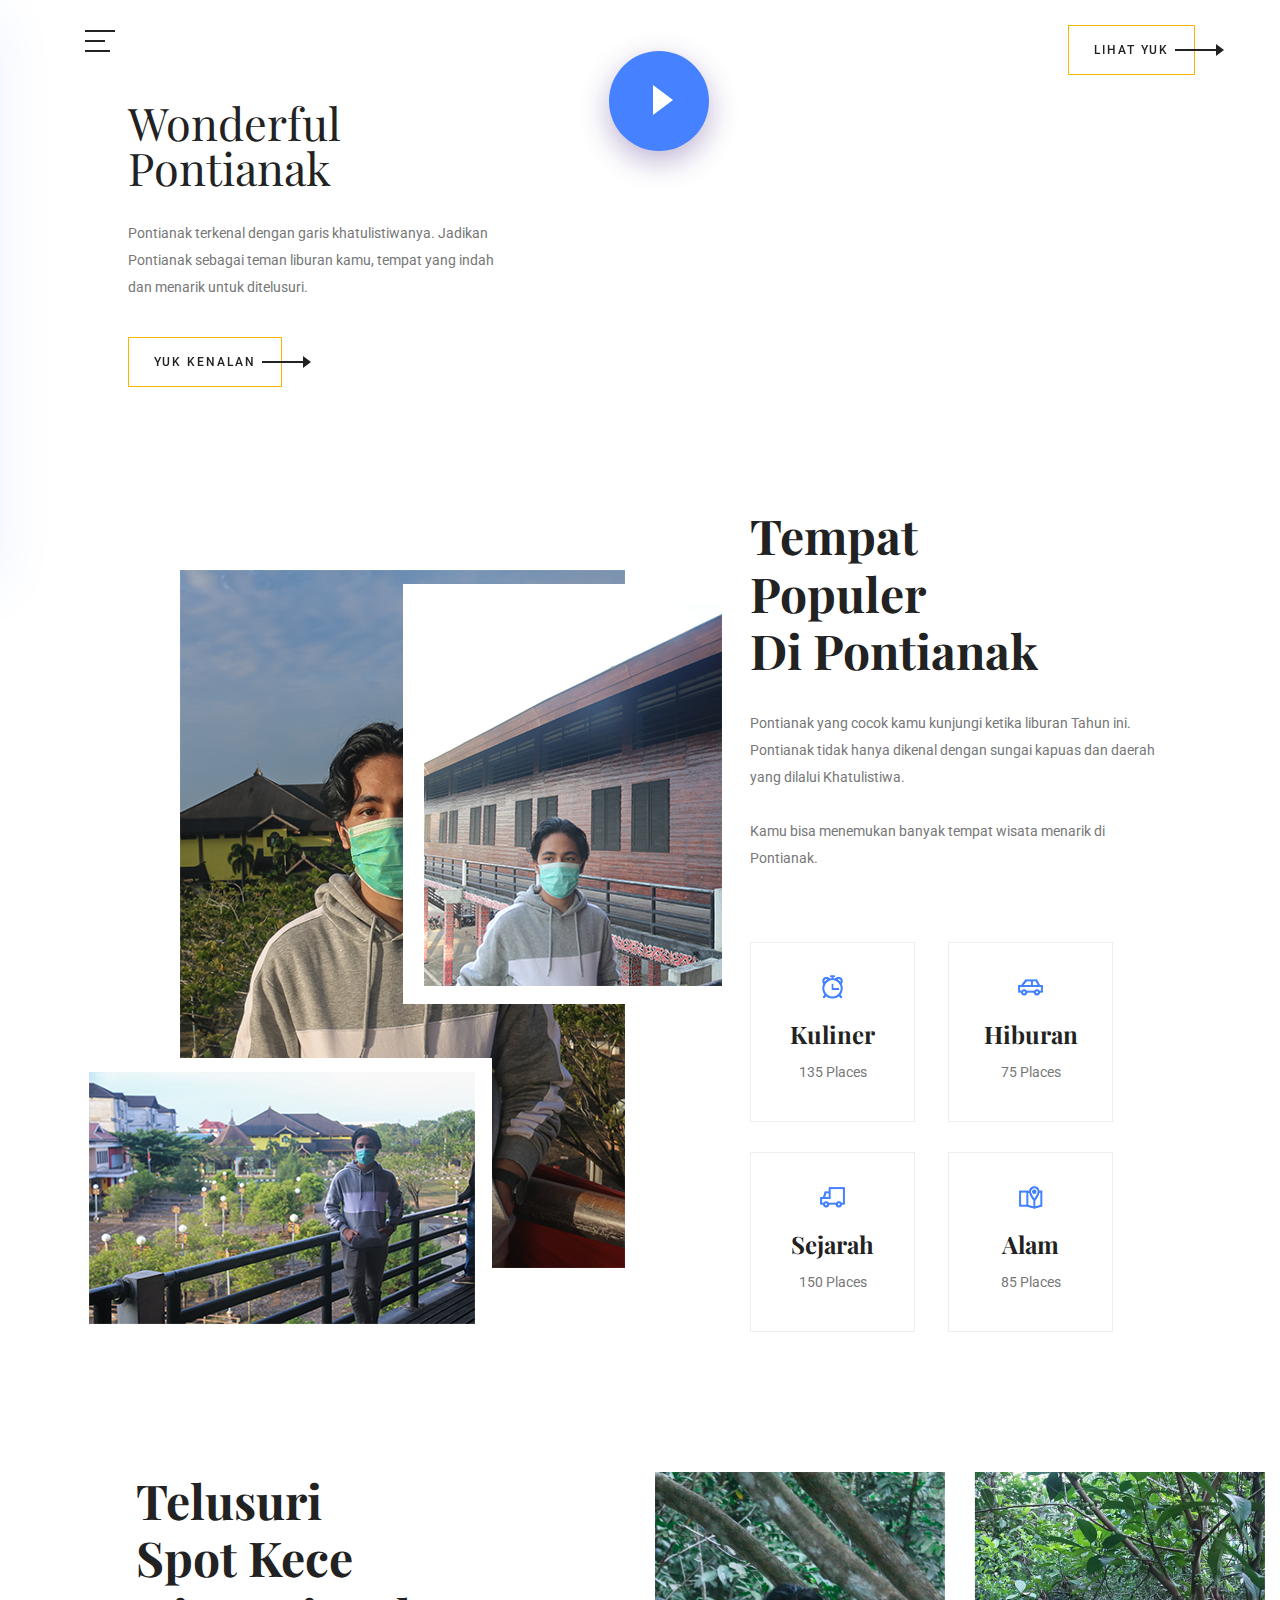
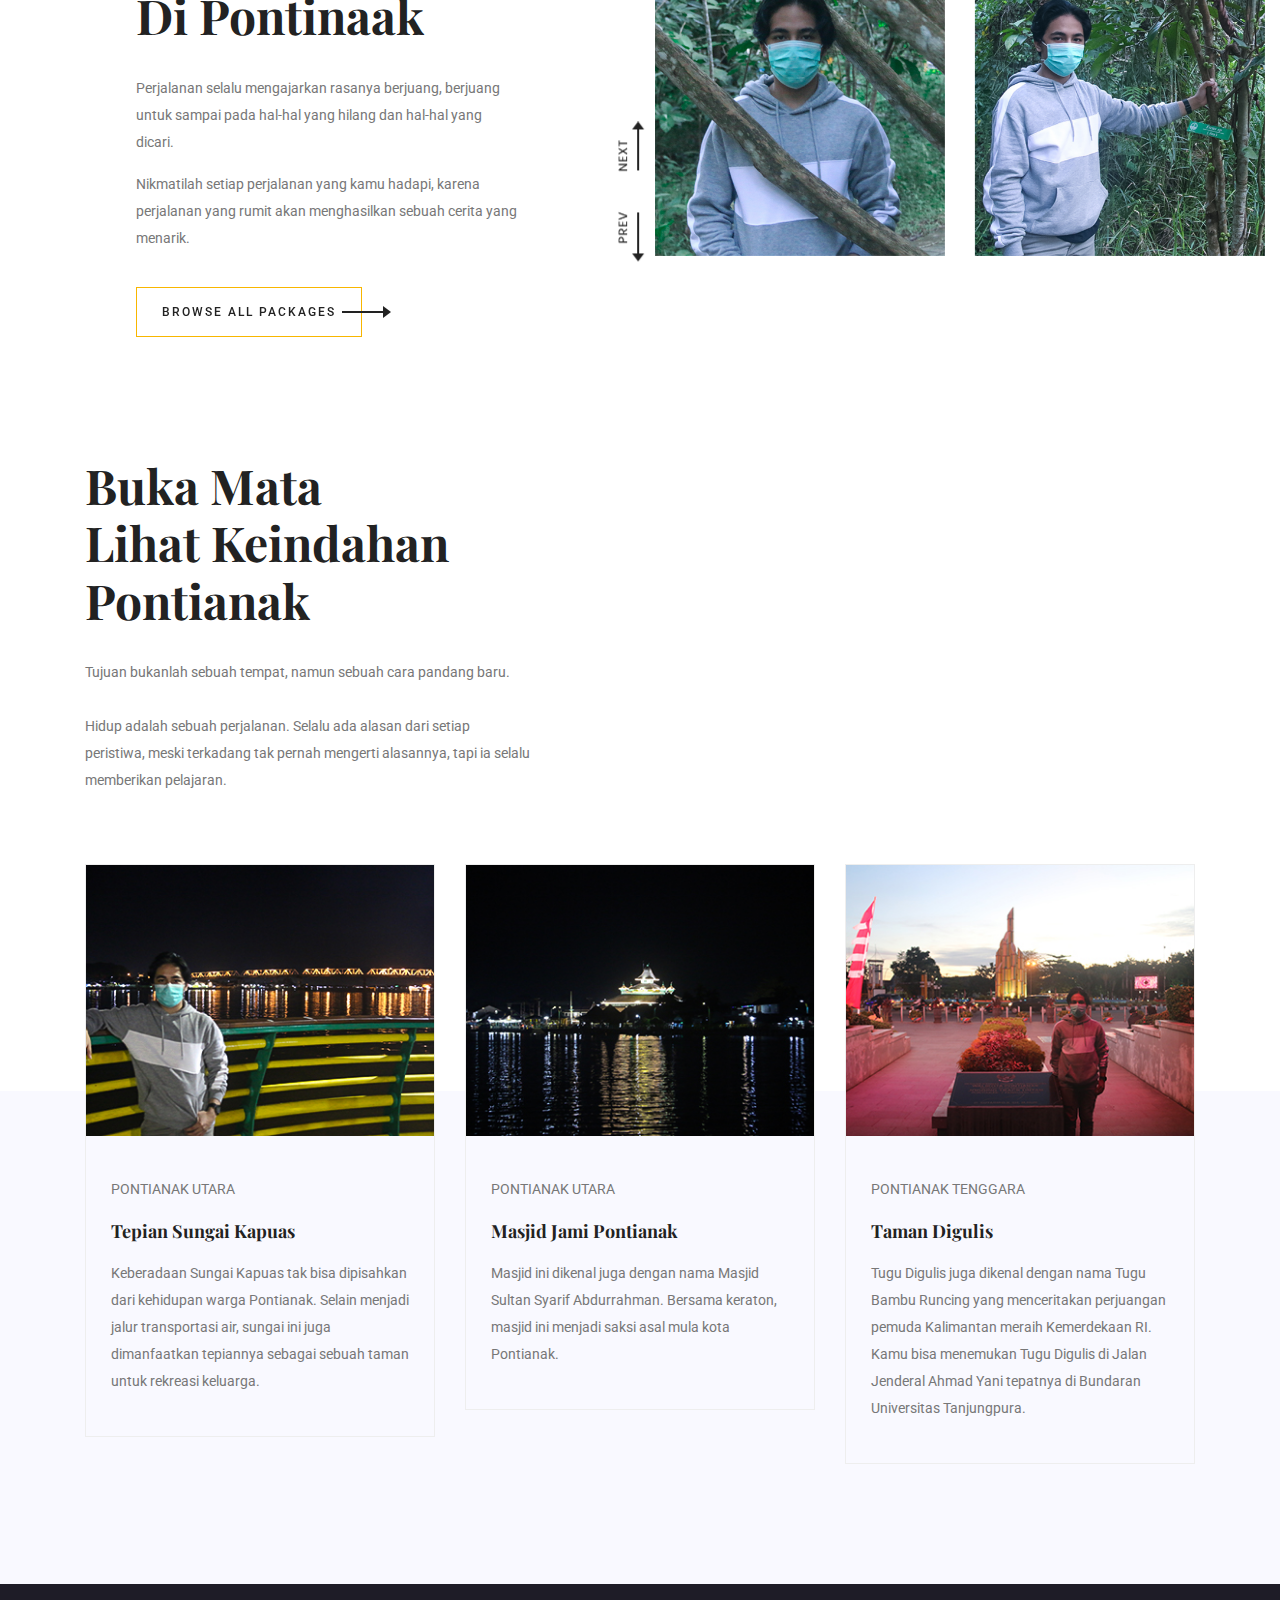
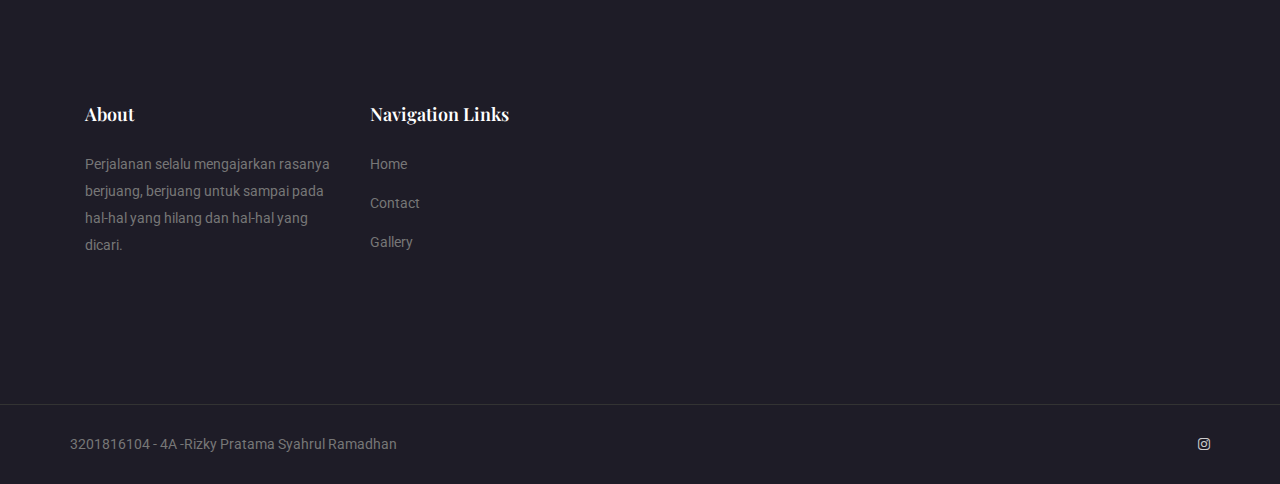
==== index.html @ 636f311f "initial commit" ====
<!doctype html>
<html lang="en">

<head>
	<!-- Required meta tags -->
	<meta charset="utf-8">
	<meta name="viewport" content="width=device-width, initial-scale=1, shrink-to-fit=no">
	<title>Wonderful Pontianak</title>
	<!-- Bootstrap CSS -->
	<link rel="stylesheet" href="css/bootstrap.css">
	<link rel="stylesheet" href="vendors/linericon/style.css">
	<link rel="stylesheet" href="css/font-awesome.min.css">
	<link rel="stylesheet" href="vendors/owl-carousel/owl.carousel.min.css">
	<link rel="stylesheet" href="vendors/nice-select/css/nice-select.css">
	<link rel="stylesheet" href="vendors/animate-css/animate.css">
	<link rel="stylesheet" href="vendors/jquery-ui/jquery-ui.css">
	<link rel="stylesheet" href="vendors/popup/magnific-popup.css">
	<link rel="stylesheet" href="vendors/swiper/css/swiper.min.css">
	<link rel="stylesheet" href="vendors/scroll/jquery.mCustomScrollbar.css">
	<!-- main css -->
	<link rel="stylesheet" href="css/style.css">
</head>

<body>

	<!--================ Offcanvus Menu Area =================-->
	<div class="side_menu">
		<div class="logo">
			<a href="index.html">
				<h1>Wonderful Pontinak</h1>
			</a>
		</div>
		<ul class="list menu-left">
			<li>
				<a href="index.html">Home</a>
			</li>
			<li>
				<a href="amenities.html">Gallery</a>
			</li>
			<li>
				<a href="contact.html">Contact</a>
			</li>
		</ul>
	</div>
	<!--================ End Offcanvus Menu Area =================-->

	<!--================ Canvus Menu Area =================-->
	<div class="canvus_menu">
		<div class="container">
			<div class="toggle_icon" title="Menu Bar">
				<span></span>
			</div>
		</div>
	</div>
	<!--================ End Canvus Menu Area =================-->

	<section class="top-btn-area">
		<div class="container">
			<div class="row">
				<div class="col-lg-12">
					<a href="amenities.html" class="main_btn">
						Lihat Yuk
						<img src="img/next.png" alt="">
					</a>
				</div>
			</div>
		</div>
	</section>

	<!--================ Start banner section =================-->
	<section class="home-banner-area relative">
		<div class="container-fluid">
			<div class="row d-flex align-items-center justify-content-center">
				<div class="header-right col-lg-6 col-md-6">
					<h1>
						Wonderful <br>
						Pontianak
					</h1>
					<p class="pt-20">
						Pontianak terkenal dengan garis khatulistiwanya. Jadikan Pontianak sebagai teman
						liburan kamu, tempat yang indah dan menarik untuk ditelusuri.
					</p>
					<a href="contact.html" class="main_btn">
						Yuk Kenalan
						<img src="img/next.png" alt="">
					</a>
				</div>

				<div class="col-lg-6 col-md-6 header-left">
					<div class="">
						<img class="img-fluid w-100" src="img/banner/digulis_1.jpg" alt="">
					</div>
					<div class="video-popup d-flex align-items-center">
						<a class="play-video video-play-button animate"
							href="https://www.youtube.com/watch?v=ax9qVblPZMc" data-animate="zoomIn"
							data-duration="1.5s" data-delay="0.1s">
							<span></span>
						</a>
						<div class="watch">
							<h5>Watch Intro Video</h5>
							<p>You will love our execution</p>
						</div>
					</div>
				</div>
			</div>
		</div>
	</section>
	<!--================ End banner section =================-->

	<!--================ Start Popular Place Area =================-->
	<div class="popular-place-area section_gap">
		<div class="container">
			<div class="row align-items-center justify-content-center">
				<div class="col-lg-5 offset-lg-1">
					<div class="left-content">
						<img class="img1 img-fluid" src="img/popular/popular1.jpg" alt="">
						<img class="img2 img-fluid" src="img/popular/popular2.jpg" alt="">
						<img class="img3 img-fluid" src="img/popular/popular3.jpg" alt="">
					</div>
				</div>
				<div class="col-lg-5 offset-lg-1">
					<div class="right-content">
						<div class="main_title">
							<h1>Tempat <br>Populer <br>di Pontianak</h1>
							<p>Pontianak yang cocok kamu kunjungi ketika liburan Tahun ini. Pontianak tidak
								hanya dikenal dengan sungai kapuas dan daerah yang dilalui Khatulistiwa. <br><br>Kamu
								bisa menemukan
								banyak
								tempat wisata menarik di Pontianak.</p>
						</div>
						<div class="counter_area">
							<div class="top-two">
								<!-- single counter -->
								<div class="single_counter">
									<div class="thumb">
										<img src="img/popular/icon1.png" alt="">
									</div>
									<div class="info-content">
										<h4>Kuliner</h4>
										<p>135 Places</p>
									</div>
								</div>
								<!-- single counter -->
								<div class="single_counter">
									<div class="thumb">
										<img src="img/popular/icon2.png" alt="">
									</div>
									<div class="info-content">
										<h4>Hiburan</h4>
										<p>75 Places</p>
									</div>
								</div>
							</div>

							<div class="bottom-two">
								<!-- single counter -->
								<div class="single_counter">
									<div class="thumb">
										<img src="img/popular/icon3.png" alt="">
									</div>
									<div class="info-content">
										<h4>Sejarah</h4>
										<p>150 Places</p>
									</div>
								</div>
								<!-- single counter -->
								<div class="single_counter">
									<div class="thumb">
										<img src="img/popular/icon4.png" alt="">
									</div>
									<div class="info-content">
										<h4>Alam</h4>
										<p>85 Places</p>
									</div>
								</div>
							</div>
						</div>
					</div>
				</div>
			</div>
		</div>
	</div>
	<!--================ End Popular Place Area =================-->

	<!--================ Start Packages Service Area =================-->
	<section class="package-area">
		<div class="container-fluid">
			<div class="row">
				<div class="col-lg-5 col-md-12">
					<div class="main_title">
						<h1>Telusuri <br>Spot Kece <br>di Pontinaak</h1>
						<p>Perjalanan selalu mengajarkan rasanya berjuang, berjuang untuk sampai pada
							hal-hal yang hilang dan hal-hal yang dicari.</p>
						<p>Nikmatilah setiap perjalanan yang kamu hadapi, karena
							perjalanan yang rumit akan menghasilkan sebuah cerita yang menarik.</p>
						<a href="#" class="main_btn">
							Browse all Packages
							<img src="img/next.png" alt="">
						</a>
					</div>
				</div>
				<div class="col-lg-6 offset-lg-1 col-md-12">
					<div class="owl-carousel active-gallery-carousel">
						<!-- single gallery -->
						<div class="single-gallery">
							<img class="img-fluid" src="img/slider1_1.jpg" alt="">
							<div class="gallery-content">
								<div class="title align-items-center justify-content-between d-flex">
									<p>Pontianak Tenggara</p>
								</div>
								<h4>Taman Digulis Pontianak</h4>
								<div class="review-title justify-content-between d-flex">
									<div class="review">
										<i class="fa fa-star"></i>
										<i class="fa fa-star"></i>
										<i class="fa fa-star"></i>
										<i class="fa fa-star"></i>
									</div>
								</div>
							</div>
							<div class="light-box">
								<a href="img/slider1_1.jpg" class="img-popup">
									<span class="lnr lnr-pushpin"></span>
								</a>
							</div>
						</div>
						<!-- single gallery -->
						<div class="single-gallery">
							<img class="img-fluid" src="img/slider1_2.jpg" alt="">
							<div class="gallery-content">
								<div class="title align-items-center justify-content-between d-flex">
									<p>Pontianak Tenggara</p>
								</div>
								<h4>Taman Digulis Pontianak</h4>
								<div class="review-title justify-content-between d-flex">
									<div class="review">
										<i class="fa fa-star"></i>
										<i class="fa fa-star"></i>
										<i class="fa fa-star"></i>
										<i class="fa fa-star"></i>
									</div>
								</div>
							</div>
							<div class="light-box">
								<a href="img/slider1_3.jpg" class="img-popup">
									<span class="lnr lnr-pushpin"></span>
								</a>
							</div>
						</div>
						<!-- single gallery -->
						<div class="single-gallery">
							<img class="img-fluid" src="img/slider1_4.jpg" alt="">
							<div class="gallery-content">
								<div class="title align-items-center justify-content-between d-flex">
									<p>Pontianak Utara</p>
								</div>
								<h4>Tepian Sungai Kapuas Pontianak</h4>
								<div class="review-title justify-content-between d-flex">
									<div class="review">
										<i class="fa fa-star"></i>
										<i class="fa fa-star"></i>
										<i class="fa fa-star"></i>
										<i class="fa fa-star"></i>
										<i class="fa fa-star"></i>
									</div>
								</div>
							</div>
							<div class="light-box">
								<a href="img/slider1_5.jpg" class="img-popup">
									<span class="lnr lnr-pushpin"></span>
								</a>
							</div>
						</div>
					</div>
				</div>
			</div>
		</div>
	</section>
	<!--================ End Portfolio Service Area =================-->

	<!--================ Start Amenities Area =================-->
	<section class="amenities-area section_gap">
		<div class="container">
			<div class="row align-items-end justify-content-left">
				<div class="col-lg-5">
					<div class="main_title">
						<h1>Buka mata <br>lihat keindahan Pontianak</h1>
						<p>Tujuan bukanlah sebuah tempat, namun sebuah cara pandang baru.</p> <br>
						<p>Hidup adalah sebuah perjalanan. Selalu ada alasan dari setiap peristiwa, meski terkadang tak
							pernah mengerti alasannya, tapi ia selalu memberikan pelajaran.</p>
					</div>
				</div>
			</div>
			<div class="row justify-content-center">
				<!-- single-blog -->
				<div class="col-lg-4 col-md-4 col-sm-6">
					<div class="single-amenities">
						<div class="amenities-thumb">
							<img class="img-fluid" src="img/kapuas1.jpg" alt="">
						</div>
						<div class="amenities-details">
							<div class="amenities-meta">
								<span>Pontianak Utara</span>
							</div>
							<h5><a href="#">Tepian Sungai Kapuas</a></h5>
							<p>Keberadaan Sungai Kapuas tak bisa dipisahkan dari kehidupan warga Pontianak. Selain
								menjadi jalur transportasi air, sungai ini juga dimanfaatkan tepiannya sebagai sebuah
								taman untuk rekreasi keluarga.</p>
						</div>
					</div>
				</div>
				<!-- single-blog -->
				<div class="col-lg-4 col-md-4 col-sm-6">
					<div class="single-amenities">
						<div class="amenities-thumb">
							<img class="img-fluid" src="img/kapuas2.jpg" alt="">
						</div>
						<div class="amenities-details">
							<div class="amenities-meta">
								<span>Pontianak Utara</span>
							</div>
							<h5><a href="#">Masjid Jami Pontianak</a></h5>
							<p>Masjid ini dikenal juga dengan nama Masjid Sultan Syarif Abdurrahman. Bersama keraton,
								masjid ini menjadi saksi asal mula kota Pontianak.</p>
						</div>
					</div>
				</div>
				<!-- single-blog -->
				<div class="col-lg-4 col-md-4 col-sm-6">
					<div class="single-amenities">
						<div class="amenities-thumb">
							<img class="img-fluid" src="img/digulis1.jpg" alt="">
						</div>
						<div class="amenities-details">
							<div class="amenities-meta">
								<span>Pontianak Tenggara</span>
							</div>
							<h5><a href="#">Taman Digulis</a></h5>
							<p>Tugu Digulis juga dikenal dengan nama Tugu Bambu Runcing yang menceritakan perjuangan
								pemuda Kalimantan meraih Kemerdekaan RI.

								Kamu bisa menemukan Tugu Digulis di Jalan Jenderal Ahmad Yani tepatnya di Bundaran
								Universitas Tanjungpura.</p>
						</div>
					</div>
				</div>
			</div>
		</div>
	</section>
	<!--================ End Amenities Area =================-->

	<!--================ start footer Area  =================-->
	<footer class="footer-area">
		<div class="container">
			<div class="row footer-top">
				<div class="col-lg-3  col-md-6 col-sm-6">
					<div class="single-footer-widget">
						<h6>About</h6>
						<p>
							Perjalanan selalu mengajarkan rasanya berjuang, berjuang untuk sampai pada hal-hal yang
							hilang dan hal-hal yang dicari.
						</p>
					</div>
				</div>
				<div class="col-lg-3 col-md-6 col-sm-6">
					<div class="single-footer-widget">
						<h6>Navigation Links</h6>
						<div class="row">
							<ul class="col footer-nav">
								<li><a href="index.html">Home</a></li>
								<li><a href="contact.html">Contact</a></li>
								<li><a href="amenities.html">Gallery</a></li>
							</ul>
						</div>
					</div>
				</div>
			</div>
		</div>
		<div class="footer-bottom d-flex justify-content-between align-items-center flex-wrap">
			<div class="container">
				<div class="row justify-content-between">
					<div>
						<p class="footer-text m-0">3201816104 - 4A -Rizky Pratama Syahrul Ramadhan</p>
					</div>
					<div class="footer-social d-flex align-items-center">
						<a href="https://www.instagram.com/rizkypsrr/?hl=en"><i class="fa fa-instagram"></i></a>
					</div>
				</div>
			</div>
		</div>
	</footer>
	<!--================ End footer Area  =================-->


	<!-- Optional JavaScript -->
	<!-- jQuery first, then Popper.js, then Bootstrap JS -->
	<script src="js/jquery-3.2.1.min.js"></script>
	<script src="js/popper.js"></script>
	<script src="js/bootstrap.min.js"></script>
	<script src="js/stellar.js"></script>
	<script src="vendors/nice-select/js/jquery.nice-select.min.js"></script>
	<script src="vendors/isotope/imagesloaded.pkgd.min.js"></script>
	<script src="vendors/isotope/isotope-min.js"></script>
	<script src="vendors/owl-carousel/owl.carousel.min.js"></script>
	<script src="vendors/jquery-ui/jquery-ui.js"></script>
	<script src="vendors/popup/jquery.magnific-popup.min.js"></script>
	<script src="vendors/swiper/js/swiper.min.js"></script>
	<script src="vendors/scroll/jquery.mCustomScrollbar.js"></script>
	<script src="js/theme.js"></script>
</body>

</html>
---- vendors/linericon/style.css ----
@font-face {
	font-family: 'Linearicons-Free';
	src:url('fonts/Linearicons-Free.eot?w118d');
	src:url('fonts/Linearicons-Free.eot?#iefixw118d') format('embedded-opentype'),
		url('fonts/Linearicons-Free.woff2?w118d') format('woff2'),
		url('fonts/Linearicons-Free.woff?w118d') format('woff'),
		url('fonts/Linearicons-Free.ttf?w118d') format('truetype'),
		url('fonts/Linearicons-Free.svg?w118d#Linearicons-Free') format('svg');
	font-weight: normal;
	font-style: normal;
}

.lnr {
	font-family: 'Linearicons-Free';
	speak: none;
	font-style: normal;
	font-weight: normal;
	font-variant: normal;
	text-transform: none;
	line-height: 1;

	/* Better Font Rendering =========== */
	-webkit-font-smoothing: antialiased;
	-moz-osx-font-smoothing: grayscale;
}

.lnr-home:before {
	content: "\e800";
}
.lnr-apartment:before {
	content: "\e801";
}
.lnr-pencil:before {
	content: "\e802";
}
.lnr-magic-wand:before {
	content: "\e803";
}
.lnr-drop:before {
	content: "\e804";
}
.lnr-lighter:before {
	content: "\e805";
}
.lnr-poop:before {
	content: "\e806";
}
.lnr-sun:before {
	content: "\e807";
}
.lnr-moon:before {
	content: "\e808";
}
.lnr-cloud:before {
	content: "\e809";
}
.lnr-cloud-upload:before {
	content: "\e80a";
}
.lnr-cloud-download:before {
	content: "\e80b";
}
.lnr-cloud-sync:before {
	content: "\e80c";
}
.lnr-cloud-check:before {
	content: "\e80d";
}
.lnr-database:before {
	content: "\e80e";
}
.lnr-lock:before {
	content: "\e80f";
}
.lnr-cog:before {
	content: "\e810";
}
.lnr-trash:before {
	content: "\e811";
}
.lnr-dice:before {
	content: "\e812";
}
.lnr-heart:before {
	content: "\e813";
}
.lnr-star:before {
	content: "\e814";
}
.lnr-star-half:before {
	content: "\e815";
}
.lnr-star-empty:before {
	content: "\e816";
}
.lnr-flag:before {
	content: "\e817";
}
.lnr-envelope:before {
	content: "\e818";
}
.lnr-paperclip:before {
	content: "\e819";
}
.lnr-inbox:before {
	content: "\e81a";
}
.lnr-eye:before {
	content: "\e81b";
}
.lnr-printer:before {
	content: "\e81c";
}
.lnr-file-empty:before {
	content: "\e81d";
}
.lnr-file-add:before {
	content: "\e81e";
}
.lnr-enter:before {
	content: "\e81f";
}
.lnr-exit:before {
	content: "\e820";
}
.lnr-graduation-hat:before {
	content: "\e821";
}
.lnr-license:before {
	content: "\e822";
}
.lnr-music-note:before {
	content: "\e823";
}
.lnr-film-play:before {
	content: "\e824";
}
.lnr-camera-video:before {
	content: "\e825";
}
.lnr-camera:before {
	content: "\e826";
}
.lnr-picture:before {
	content: "\e827";
}
.lnr-book:before {
	content: "\e828";
}
.lnr-bookmark:before {
	content: "\e829";
}
.lnr-user:before {
	content: "\e82a";
}
.lnr-users:before {
	content: "\e82b";
}
.lnr-shirt:before {
	content: "\e82c";
}
.lnr-store:before {
	content: "\e82d";
}
.lnr-cart:before {
	content: "\e82e";
}
.lnr-tag:before {
	content: "\e82f";
}
.lnr-phone-handset:before {
	content: "\e830";
}
.lnr-phone:before {
	content: "\e831";
}
.lnr-pushpin:before {
	content: "\e832";
}
.lnr-map-marker:before {
	content: "\e833";
}
.lnr-map:before {
	content: "\e834";
}
.lnr-location:before {
	content: "\e835";
}
.lnr-calendar-full:before {
	content: "\e836";
}
.lnr-keyboard:before {
	content: "\e837";
}
.lnr-spell-check:before {
	content: "\e838";
}
.lnr-screen:before {
	content: "\e839";
}
.lnr-smartphone:before {
	content: "\e83a";
}
.lnr-tablet:before {
	content: "\e83b";
}
.lnr-laptop:before {
	content: "\e83c";
}
.lnr-laptop-phone:before {
	content: "\e83d";
}
.lnr-power-switch:before {
	content: "\e83e";
}
.lnr-bubble:before {
	content: "\e83f";
}
.lnr-heart-pulse:before {
	content: "\e840";
}
.lnr-construction:before {
	content: "\e841";
}
.lnr-pie-chart:before {
	content: "\e842";
}
.lnr-chart-bars:before {
	content: "\e843";
}
.lnr-gift:before {
	content: "\e844";
}
.lnr-diamond:before {
	content: "\e845";
}
.lnr-linearicons:before {
	content: "\e846";
}
.lnr-dinner:before {
	content: "\e847";
}
.lnr-coffee-cup:before {
	content: "\e848";
}
.lnr-leaf:before {
	content: "\e849";
}
.lnr-paw:before {
	content: "\e84a";
}
.lnr-rocket:before {
	content: "\e84b";
}
.lnr-briefcase:before {
	content: "\e84c";
}
.lnr-bus:before {
	content: "\e84d";
}
.lnr-car:before {
	content: "\e84e";
}
.lnr-train:before {
	content: "\e84f";
}
.lnr-bicycle:before {
	content: "\e850";
}
.lnr-wheelchair:before {
	content: "\e851";
}
.lnr-select:before {
	content: "\e852";
}
.lnr-earth:before {
	content: "\e853";
}
.lnr-smile:before {
	content: "\e854";
}
.lnr-sad:before {
	content: "\e855";
}
.lnr-neutral:before {
	content: "\e856";
}
.lnr-mustache:before {
	content: "\e857";
}
.lnr-alarm:before {
	content: "\e858";
}
.lnr-bullhorn:before {
	content: "\e859";
}
.lnr-volume-high:before {
	content: "\e85a";
}
.lnr-volume-medium:before {
	content: "\e85b";
}
.lnr-volume-low:before {
	content: "\e85c";
}
.lnr-volume:before {
	content: "\e85d";
}
.lnr-mic:before {
	content: "\e85e";
}
.lnr-hourglass:before {
	content: "\e85f";
}
.lnr-undo:before {
	content: "\e860";
}
.lnr-redo:before {
	content: "\e861";
}
.lnr-sync:before {
	content: "\e862";
}
.lnr-history:before {
	content: "\e863";
}
.lnr-clock:before {
	content: "\e864";
}
.lnr-download:before {
	content: "\e865";
}
.lnr-upload:before {
	content: "\e866";
}
.lnr-enter-down:before {
	content: "\e867";
}
.lnr-exit-up:before {
	content: "\e868";
}
.lnr-bug:before {
	content: "\e869";
}
.lnr-code:before {
	content: "\e86a";
}
.lnr-link:before {
	content: "\e86b";
}
.lnr-unlink:before {
	content: "\e86c";
}
.lnr-thumbs-up:before {
	content: "\e86d";
}
.lnr-thumbs-down:before {
	content: "\e86e";
}
.lnr-magnifier:before {
	content: "\e86f";
}
.lnr-cross:before {
	content: "\e870";
}
.lnr-menu:before {
	content: "\e871";
}
.lnr-list:before {
	content: "\e872";
}
.lnr-chevron-up:before {
	content: "\e873";
}
.lnr-chevron-down:before {
	content: "\e874";
}
.lnr-chevron-left:before {
	content: "\e875";
}
.lnr-chevron-right:before {
	content: "\e876";
}
.lnr-arrow-up:before {
	content: "\e877";
}
.lnr-arrow-down:before {
	content: "\e878";
}
.lnr-arrow-left:before {
	content: "\e879";
}
.lnr-arrow-right:before {
	content: "\e87a";
}
.lnr-move:before {
	content: "\e87b";
}
.lnr-warning:before {
	content: "\e87c";
}
.lnr-question-circle:before {
	content: "\e87d";
}
.lnr-menu-circle:before {
	content: "\e87e";
}
.lnr-checkmark-circle:before {
	content: "\e87f";
}
.lnr-cross-circle:before {
	content: "\e880";
}
.lnr-plus-circle:before {
	content: "\e881";
}
.lnr-circle-minus:before {
	content: "\e882";
}
.lnr-arrow-up-circle:before {
	content: "\e883";
}
.lnr-arrow-down-circle:before {
	content: "\e884";
}
.lnr-arrow-left-circle:before {
	content: "\e885";
}
.lnr-arrow-right-circle:before {
	content: "\e886";
}
.lnr-chevron-up-circle:before {
	content: "\e887";
}
.lnr-chevron-down-circle:before {
	content: "\e888";
}
.lnr-chevron-left-circle:before {
	content: "\e889";
}
.lnr-chevron-right-circle:before {
	content: "\e88a";
}
.lnr-crop:before {
	content: "\e88b";
}
.lnr-frame-expand:before {
	content: "\e88c";
}
.lnr-frame-contract:before {
	content: "\e88d";
}
.lnr-layers:before {
	content: "\e88e";
}
.lnr-funnel:before {
	content: "\e88f";
}
.lnr-text-format:before {
	content: "\e890";
}
.lnr-text-format-remove:before {
	content: "\e891";
}
.lnr-text-size:before {
	content: "\e892";
}
.lnr-bold:before {
	content: "\e893";
}
.lnr-italic:before {
	content: "\e894";
}
.lnr-underline:before {
	content: "\e895";
}
.lnr-strikethrough:before {
	content: "\e896";
}
.lnr-highlight:before {
	content: "\e897";
}
.lnr-text-align-left:before {
	content: "\e898";
}
.lnr-text-align-center:before {
	content: "\e899";
}
.lnr-text-align-right:before {
	content: "\e89a";
}
.lnr-text-align-justify:before {
	content: "\e89b";
}
.lnr-line-spacing:before {
	content: "\e89c";
}
.lnr-indent-increase:before {
	content: "\e89d";
}
.lnr-indent-decrease:before {
	content: "\e89e";
}
.lnr-pilcrow:before {
	content: "\e89f";
}
.lnr-direction-ltr:before {
	content: "\e8a0";
}
.lnr-direction-rtl:before {
	content: "\e8a1";
}
.lnr-page-break:before {
	content: "\e8a2";
}
.lnr-sort-alpha-asc:before {
	content: "\e8a3";
}
.lnr-sort-amount-asc:before {
	content: "\e8a4";
}
.lnr-hand:before {
	content: "\e8a5";
}
.lnr-pointer-up:before {
	content: "\e8a6";
}
.lnr-pointer-right:before {
	content: "\e8a7";
}
.lnr-pointer-down:before {
	content: "\e8a8";
}
.lnr-pointer-left:before {
	content: "\e8a9";
}
---- vendors/nice-select/css/nice-select.css ----
.nice-select {
  -webkit-tap-highlight-color: transparent;
  background-color: #fff;
  border-radius: 5px;
  border: solid 1px #e8e8e8;
  box-sizing: border-box;
  clear: both;
  cursor: pointer;
  display: block;
  float: left;
  font-family: inherit;
  font-size: 14px;
  font-weight: normal;
  height: 42px;
  line-height: 40px;
  outline: none;
  padding-left: 18px;
  padding-right: 30px;
  position: relative;
  text-align: left !important;
  -webkit-transition: all 0.2s ease-in-out;
  transition: all 0.2s ease-in-out;
  -webkit-user-select: none;
     -moz-user-select: none;
      -ms-user-select: none;
          user-select: none;
  white-space: nowrap;
  width: auto; }
  .nice-select:hover {
    border-color: #dbdbdb; }
  .nice-select:active, .nice-select.open, .nice-select:focus {
    border-color: #999; }
  .nice-select:after {
    border-bottom: 2px solid #999;
    border-right: 2px solid #999;
    content: '';
    display: block;
    height: 5px;
    margin-top: -4px;
    pointer-events: none;
    position: absolute;
    right: 12px;
    top: 50%;
    -webkit-transform-origin: 66% 66%;
        -ms-transform-origin: 66% 66%;
            transform-origin: 66% 66%;
    -webkit-transform: rotate(45deg);
        -ms-transform: rotate(45deg);
            transform: rotate(45deg);
    -webkit-transition: all 0.15s ease-in-out;
    transition: all 0.15s ease-in-out;
    width: 5px; }
  .nice-select.open:after {
    -webkit-transform: rotate(-135deg);
        -ms-transform: rotate(-135deg);
            transform: rotate(-135deg); }
  .nice-select.open .list {
    opacity: 1;
    pointer-events: auto;
    -webkit-transform: scale(1) translateY(0);
        -ms-transform: scale(1) translateY(0);
            transform: scale(1) translateY(0); }
  .nice-select.disabled {
    border-color: #ededed;
    color: #999;
    pointer-events: none; }
    .nice-select.disabled:after {
      border-color: #cccccc; }
  .nice-select.wide {
    width: 100%; }
    .nice-select.wide .list {
      left: 0 !important;
      right: 0 !important; }
  .nice-select.right {
    float: right; }
    .nice-select.right .list {
      left: auto;
      right: 0; }
  .nice-select.small {
    font-size: 12px;
    height: 36px;
    line-height: 34px; }
    .nice-select.small:after {
      height: 4px;
      width: 4px; }
    .nice-select.small .option {
      line-height: 34px;
      min-height: 34px; }
  .nice-select .list {
    background-color: #fff;
    border-radius: 5px;
    box-shadow: 0 0 0 1px rgba(68, 68, 68, 0.11);
    box-sizing: border-box;
    margin-top: 4px;
    opacity: 0;
    overflow: hidden;
    padding: 0;
    pointer-events: none;
    position: absolute;
    top: 100%;
    left: 0;
    -webkit-transform-origin: 50% 0;
        -ms-transform-origin: 50% 0;
            transform-origin: 50% 0;
    -webkit-transform: scale(0.75) translateY(-21px);
        -ms-transform: scale(0.75) translateY(-21px);
            transform: scale(0.75) translateY(-21px);
    -webkit-transition: all 0.2s cubic-bezier(0.5, 0, 0, 1.25), opacity 0.15s ease-out;
    transition: all 0.2s cubic-bezier(0.5, 0, 0, 1.25), opacity 0.15s ease-out;
    z-index: 9; }
    .nice-select .list:hover .option:not(:hover) {
      background-color: transparent !important; }
  .nice-select .option {
    cursor: pointer;
    font-weight: 400;
    line-height: 40px;
    list-style: none;
    min-height: 40px;
    outline: none;
    padding-left: 18px;
    padding-right: 29px;
    text-align: left;
    -webkit-transition: all 0.2s;
    transition: all 0.2s; }
    .nice-select .option:hover, .nice-select .option.focus, .nice-select .option.selected.focus {
      background-color: #f6f6f6; }
    .nice-select .option.selected {
      font-weight: bold; }
    .nice-select .option.disabled {
      background-color: transparent;
      color: #999;
      cursor: default; }

.no-csspointerevents .nice-select .list {
  display: none; }

.no-csspointerevents .nice-select.open .list {
  display: block; }
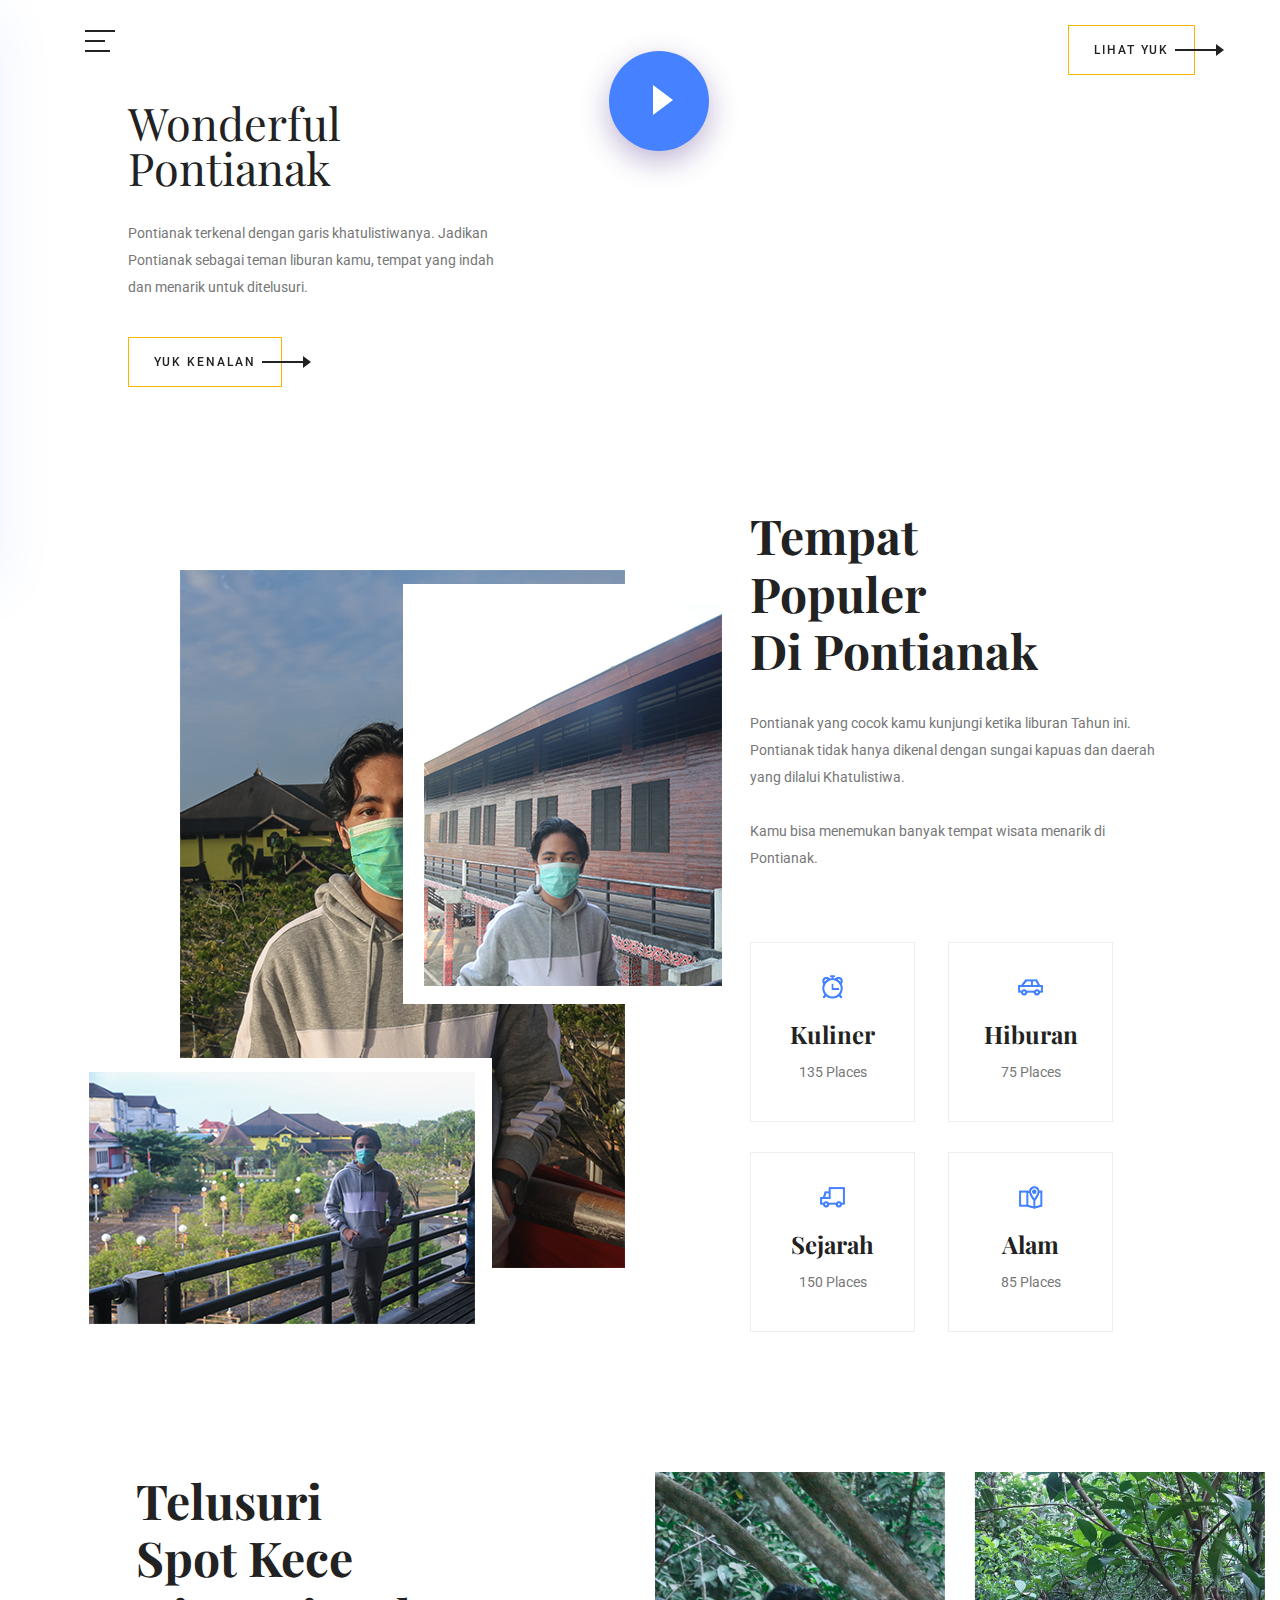
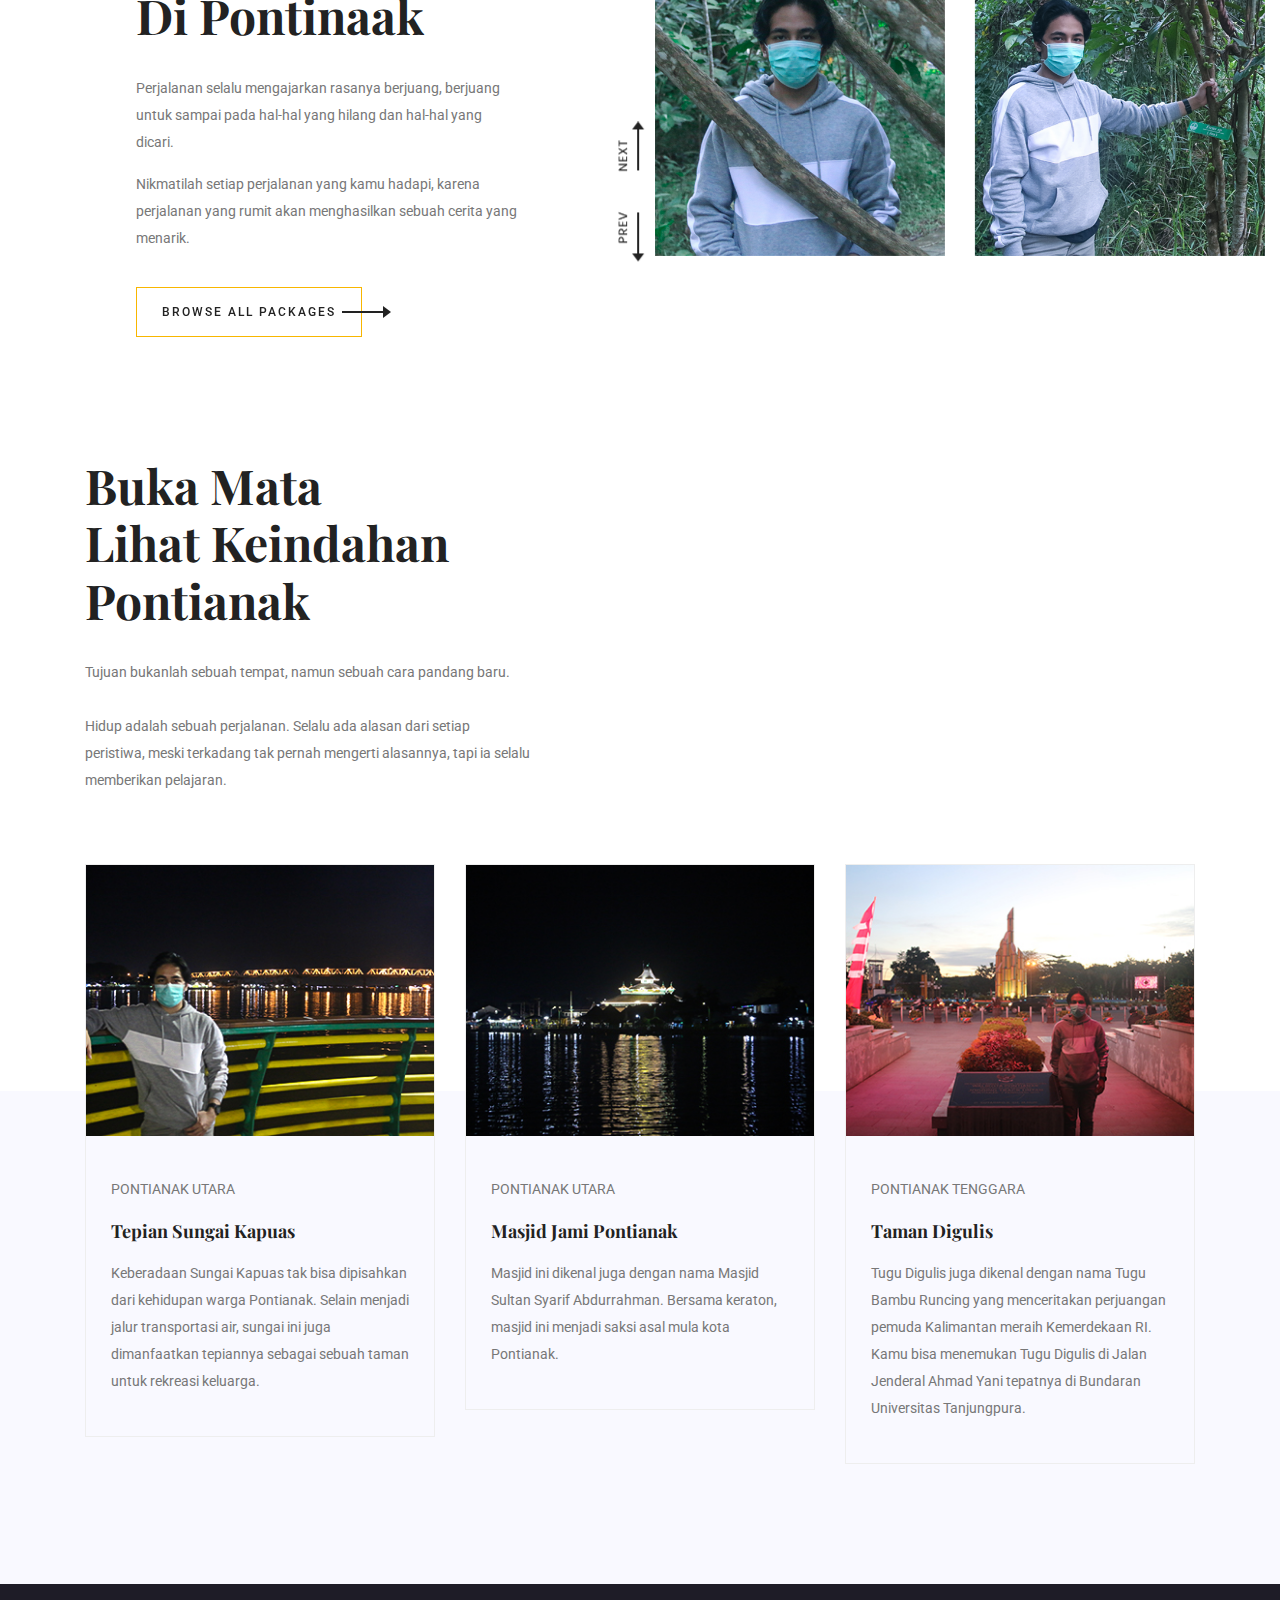
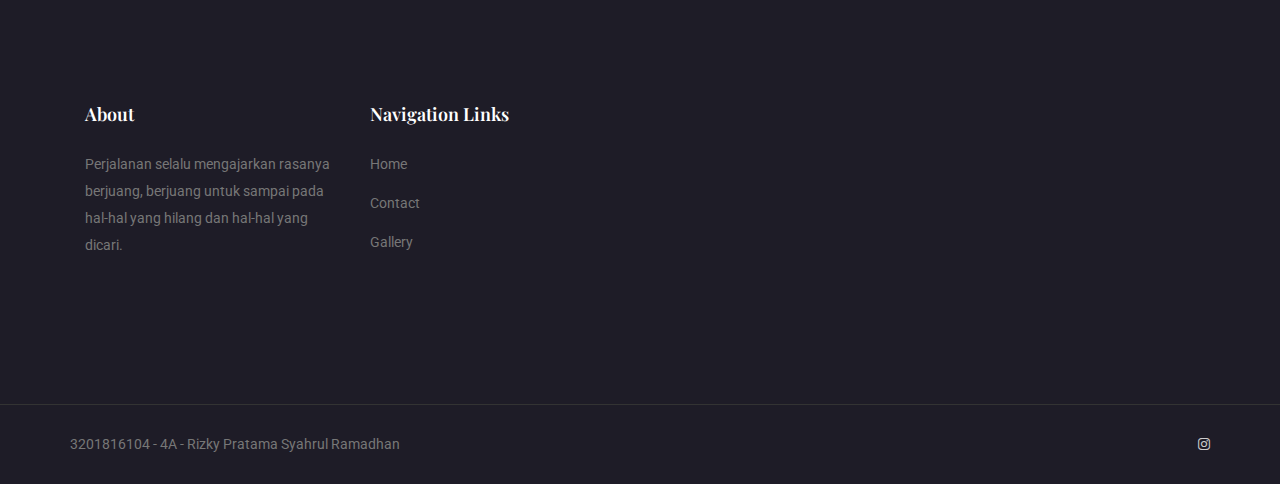
==== commit 36c66db0: "initial commit" ====
--- a/index.html
+++ b/index.html
@@ -35,7 +35,7 @@
 				<a href="index.html">Home</a>
 			</li>
 			<li>
-				<a href="amenities.html">Gallery</a>
+				<a href="gallery.html">Gallery</a>
 			</li>
 			<li>
 				<a href="contact.html">Contact</a>
@@ -58,7 +58,7 @@
 		<div class="container">
 			<div class="row">
 				<div class="col-lg-12">
-					<a href="amenities.html" class="main_btn">
+					<a href="gallery.html" class="main_btn">
 						Lihat Yuk
 						<img src="img/next.png" alt="">
 					</a>
@@ -369,7 +369,7 @@
 							<ul class="col footer-nav">
 								<li><a href="index.html">Home</a></li>
 								<li><a href="contact.html">Contact</a></li>
-								<li><a href="amenities.html">Gallery</a></li>
+								<li><a href="gallery.html">Gallery</a></li>
 							</ul>
 						</div>
 					</div>
@@ -380,7 +380,7 @@
 			<div class="container">
 				<div class="row justify-content-between">
 					<div>
-						<p class="footer-text m-0">3201816104 - 4A -Rizky Pratama Syahrul Ramadhan</p>
+						<p class="footer-text m-0">3201816104 - 4A - Rizky Pratama Syahrul Ramadhan</p>
 					</div>
 					<div class="footer-social d-flex align-items-center">
 						<a href="https://www.instagram.com/rizkypsrr/?hl=en"><i class="fa fa-instagram"></i></a>
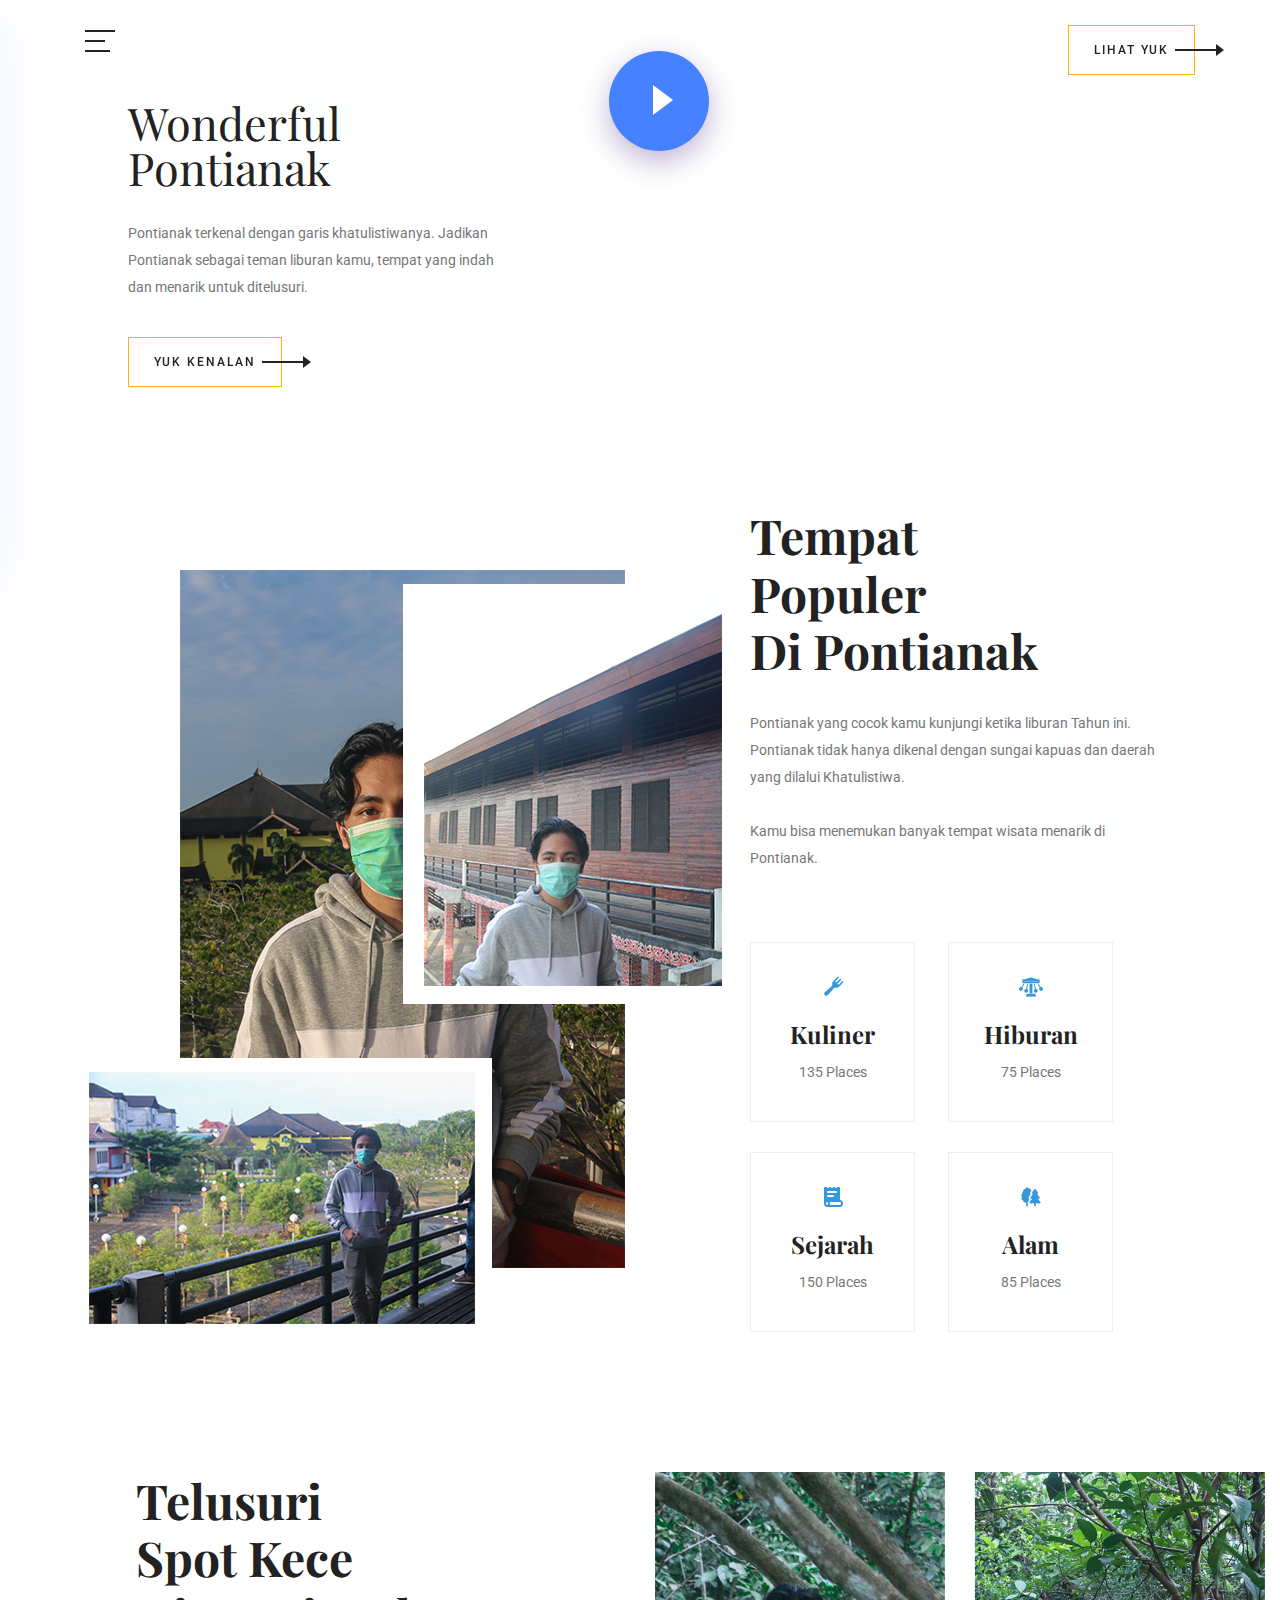
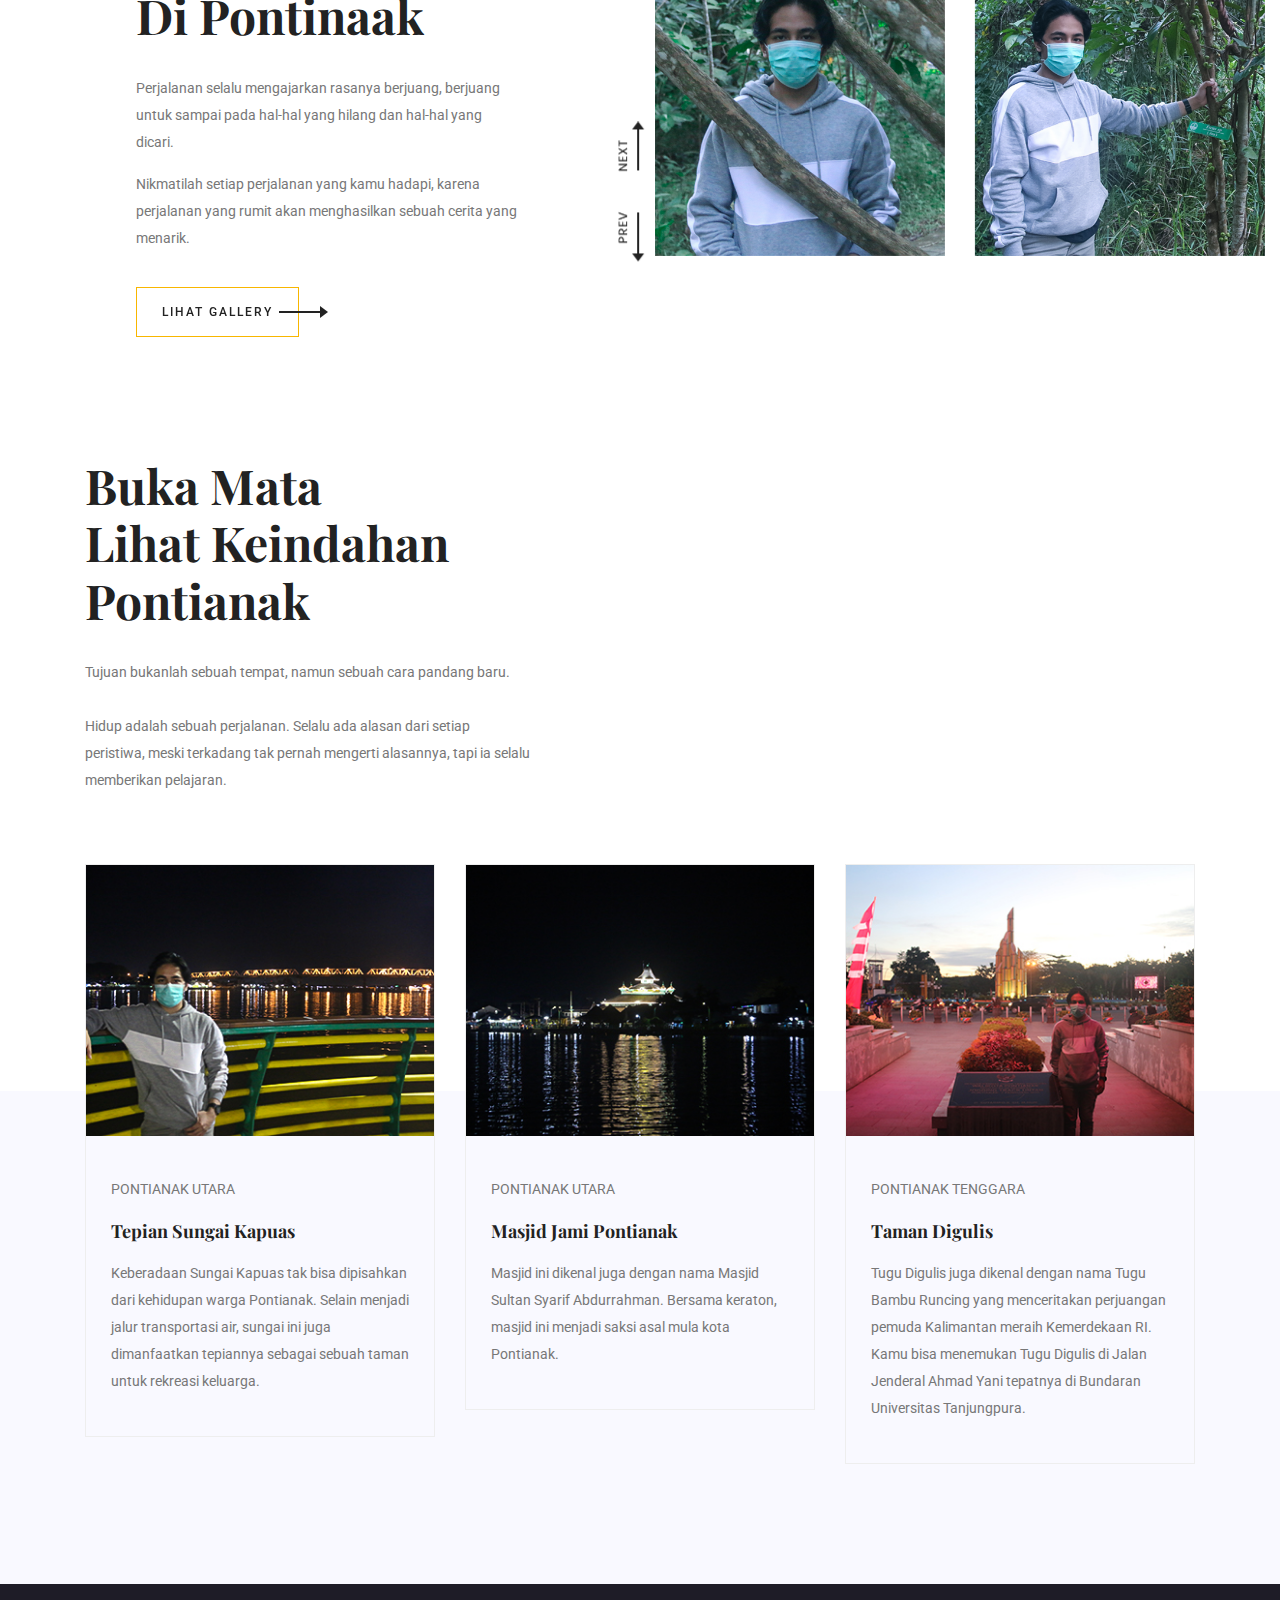
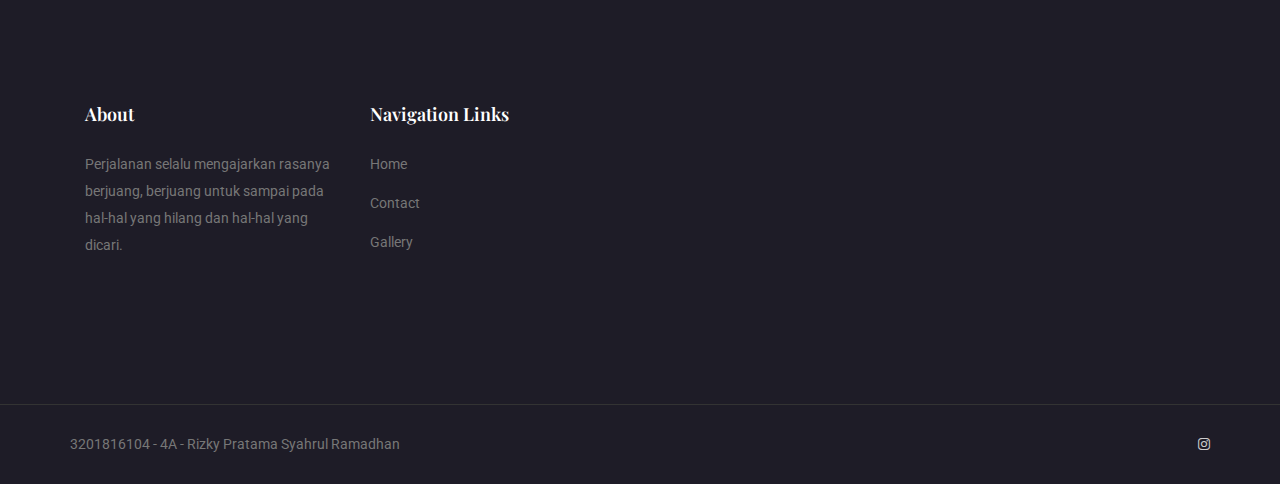
==== commit 6df1ba71: "initial commit" ====
--- a/index.html
+++ b/index.html
@@ -1,412 +1,350 @@
 <!doctype html>
-<html lang="en">
-
+<html lang=en>
 <head>
-	<!-- Required meta tags -->
-	<meta charset="utf-8">
-	<meta name="viewport" content="width=device-width, initial-scale=1, shrink-to-fit=no">
-	<title>Wonderful Pontianak</title>
-	<!-- Bootstrap CSS -->
-	<link rel="stylesheet" href="css/bootstrap.css">
-	<link rel="stylesheet" href="vendors/linericon/style.css">
-	<link rel="stylesheet" href="css/font-awesome.min.css">
-	<link rel="stylesheet" href="vendors/owl-carousel/owl.carousel.min.css">
-	<link rel="stylesheet" href="vendors/nice-select/css/nice-select.css">
-	<link rel="stylesheet" href="vendors/animate-css/animate.css">
-	<link rel="stylesheet" href="vendors/jquery-ui/jquery-ui.css">
-	<link rel="stylesheet" href="vendors/popup/magnific-popup.css">
-	<link rel="stylesheet" href="vendors/swiper/css/swiper.min.css">
-	<link rel="stylesheet" href="vendors/scroll/jquery.mCustomScrollbar.css">
-	<!-- main css -->
-	<link rel="stylesheet" href="css/style.css">
+<meta charset=utf-8>
+<meta name=viewport content="width=device-width,initial-scale=1,shrink-to-fit=no">
+<title>Wonderful Pontianak</title>
+<link rel=stylesheet href=css/bootstrap.css>
+<link rel=stylesheet href=vendors/linericon/style.css>
+<link rel=stylesheet href=css/font-awesome.min.css>
+<link rel=stylesheet href=vendors/owl-carousel/owl.carousel.min.css>
+<link rel=stylesheet href=vendors/nice-select/css/nice-select.css>
+<link rel=stylesheet href=vendors/animate-css/animate.css>
+<link rel=stylesheet href=vendors/jquery-ui/jquery-ui.css>
+<link rel=stylesheet href=vendors/popup/magnific-popup.css>
+<link rel=stylesheet href=vendors/swiper/css/swiper.min.css>
+<link rel=stylesheet href=vendors/scroll/jquery.mCustomScrollbar.css>
+<link rel=stylesheet href=css/style.css>
 </head>
-
 <body>
-
-	<!--================ Offcanvus Menu Area =================-->
-	<div class="side_menu">
-		<div class="logo">
-			<a href="index.html">
-				<h1>Wonderful Pontinak</h1>
-			</a>
-		</div>
-		<ul class="list menu-left">
-			<li>
-				<a href="index.html">Home</a>
-			</li>
-			<li>
-				<a href="gallery.html">Gallery</a>
-			</li>
-			<li>
-				<a href="contact.html">Contact</a>
-			</li>
-		</ul>
-	</div>
-	<!--================ End Offcanvus Menu Area =================-->
-
-	<!--================ Canvus Menu Area =================-->
-	<div class="canvus_menu">
-		<div class="container">
-			<div class="toggle_icon" title="Menu Bar">
-				<span></span>
-			</div>
-		</div>
-	</div>
-	<!--================ End Canvus Menu Area =================-->
-
-	<section class="top-btn-area">
-		<div class="container">
-			<div class="row">
-				<div class="col-lg-12">
-					<a href="gallery.html" class="main_btn">
-						Lihat Yuk
-						<img src="img/next.png" alt="">
-					</a>
-				</div>
-			</div>
-		</div>
-	</section>
-
-	<!--================ Start banner section =================-->
-	<section class="home-banner-area relative">
-		<div class="container-fluid">
-			<div class="row d-flex align-items-center justify-content-center">
-				<div class="header-right col-lg-6 col-md-6">
-					<h1>
-						Wonderful <br>
-						Pontianak
-					</h1>
-					<p class="pt-20">
-						Pontianak terkenal dengan garis khatulistiwanya. Jadikan Pontianak sebagai teman
-						liburan kamu, tempat yang indah dan menarik untuk ditelusuri.
-					</p>
-					<a href="contact.html" class="main_btn">
-						Yuk Kenalan
-						<img src="img/next.png" alt="">
-					</a>
-				</div>
-
-				<div class="col-lg-6 col-md-6 header-left">
-					<div class="">
-						<img class="img-fluid w-100" src="img/banner/digulis_1.jpg" alt="">
-					</div>
-					<div class="video-popup d-flex align-items-center">
-						<a class="play-video video-play-button animate"
-							href="https://www.youtube.com/watch?v=ax9qVblPZMc" data-animate="zoomIn"
-							data-duration="1.5s" data-delay="0.1s">
-							<span></span>
-						</a>
-						<div class="watch">
-							<h5>Watch Intro Video</h5>
-							<p>You will love our execution</p>
-						</div>
-					</div>
-				</div>
-			</div>
-		</div>
-	</section>
-	<!--================ End banner section =================-->
-
-	<!--================ Start Popular Place Area =================-->
-	<div class="popular-place-area section_gap">
-		<div class="container">
-			<div class="row align-items-center justify-content-center">
-				<div class="col-lg-5 offset-lg-1">
-					<div class="left-content">
-						<img class="img1 img-fluid" src="img/popular/popular1.jpg" alt="">
-						<img class="img2 img-fluid" src="img/popular/popular2.jpg" alt="">
-						<img class="img3 img-fluid" src="img/popular/popular3.jpg" alt="">
-					</div>
-				</div>
-				<div class="col-lg-5 offset-lg-1">
-					<div class="right-content">
-						<div class="main_title">
-							<h1>Tempat <br>Populer <br>di Pontianak</h1>
-							<p>Pontianak yang cocok kamu kunjungi ketika liburan Tahun ini. Pontianak tidak
-								hanya dikenal dengan sungai kapuas dan daerah yang dilalui Khatulistiwa. <br><br>Kamu
-								bisa menemukan
-								banyak
-								tempat wisata menarik di Pontianak.</p>
-						</div>
-						<div class="counter_area">
-							<div class="top-two">
-								<!-- single counter -->
-								<div class="single_counter">
-									<div class="thumb">
-										<img src="img/popular/icon1.png" alt="">
-									</div>
-									<div class="info-content">
-										<h4>Kuliner</h4>
-										<p>135 Places</p>
-									</div>
-								</div>
-								<!-- single counter -->
-								<div class="single_counter">
-									<div class="thumb">
-										<img src="img/popular/icon2.png" alt="">
-									</div>
-									<div class="info-content">
-										<h4>Hiburan</h4>
-										<p>75 Places</p>
-									</div>
-								</div>
-							</div>
-
-							<div class="bottom-two">
-								<!-- single counter -->
-								<div class="single_counter">
-									<div class="thumb">
-										<img src="img/popular/icon3.png" alt="">
-									</div>
-									<div class="info-content">
-										<h4>Sejarah</h4>
-										<p>150 Places</p>
-									</div>
-								</div>
-								<!-- single counter -->
-								<div class="single_counter">
-									<div class="thumb">
-										<img src="img/popular/icon4.png" alt="">
-									</div>
-									<div class="info-content">
-										<h4>Alam</h4>
-										<p>85 Places</p>
-									</div>
-								</div>
-							</div>
-						</div>
-					</div>
-				</div>
-			</div>
-		</div>
-	</div>
-	<!--================ End Popular Place Area =================-->
-
-	<!--================ Start Packages Service Area =================-->
-	<section class="package-area">
-		<div class="container-fluid">
-			<div class="row">
-				<div class="col-lg-5 col-md-12">
-					<div class="main_title">
-						<h1>Telusuri <br>Spot Kece <br>di Pontinaak</h1>
-						<p>Perjalanan selalu mengajarkan rasanya berjuang, berjuang untuk sampai pada
-							hal-hal yang hilang dan hal-hal yang dicari.</p>
-						<p>Nikmatilah setiap perjalanan yang kamu hadapi, karena
-							perjalanan yang rumit akan menghasilkan sebuah cerita yang menarik.</p>
-						<a href="#" class="main_btn">
-							Browse all Packages
-							<img src="img/next.png" alt="">
-						</a>
-					</div>
-				</div>
-				<div class="col-lg-6 offset-lg-1 col-md-12">
-					<div class="owl-carousel active-gallery-carousel">
-						<!-- single gallery -->
-						<div class="single-gallery">
-							<img class="img-fluid" src="img/slider1_1.jpg" alt="">
-							<div class="gallery-content">
-								<div class="title align-items-center justify-content-between d-flex">
-									<p>Pontianak Tenggara</p>
-								</div>
-								<h4>Taman Digulis Pontianak</h4>
-								<div class="review-title justify-content-between d-flex">
-									<div class="review">
-										<i class="fa fa-star"></i>
-										<i class="fa fa-star"></i>
-										<i class="fa fa-star"></i>
-										<i class="fa fa-star"></i>
-									</div>
-								</div>
-							</div>
-							<div class="light-box">
-								<a href="img/slider1_1.jpg" class="img-popup">
-									<span class="lnr lnr-pushpin"></span>
-								</a>
-							</div>
-						</div>
-						<!-- single gallery -->
-						<div class="single-gallery">
-							<img class="img-fluid" src="img/slider1_2.jpg" alt="">
-							<div class="gallery-content">
-								<div class="title align-items-center justify-content-between d-flex">
-									<p>Pontianak Tenggara</p>
-								</div>
-								<h4>Taman Digulis Pontianak</h4>
-								<div class="review-title justify-content-between d-flex">
-									<div class="review">
-										<i class="fa fa-star"></i>
-										<i class="fa fa-star"></i>
-										<i class="fa fa-star"></i>
-										<i class="fa fa-star"></i>
-									</div>
-								</div>
-							</div>
-							<div class="light-box">
-								<a href="img/slider1_3.jpg" class="img-popup">
-									<span class="lnr lnr-pushpin"></span>
-								</a>
-							</div>
-						</div>
-						<!-- single gallery -->
-						<div class="single-gallery">
-							<img class="img-fluid" src="img/slider1_4.jpg" alt="">
-							<div class="gallery-content">
-								<div class="title align-items-center justify-content-between d-flex">
-									<p>Pontianak Utara</p>
-								</div>
-								<h4>Tepian Sungai Kapuas Pontianak</h4>
-								<div class="review-title justify-content-between d-flex">
-									<div class="review">
-										<i class="fa fa-star"></i>
-										<i class="fa fa-star"></i>
-										<i class="fa fa-star"></i>
-										<i class="fa fa-star"></i>
-										<i class="fa fa-star"></i>
-									</div>
-								</div>
-							</div>
-							<div class="light-box">
-								<a href="img/slider1_5.jpg" class="img-popup">
-									<span class="lnr lnr-pushpin"></span>
-								</a>
-							</div>
-						</div>
-					</div>
-				</div>
-			</div>
-		</div>
-	</section>
-	<!--================ End Portfolio Service Area =================-->
-
-	<!--================ Start Amenities Area =================-->
-	<section class="amenities-area section_gap">
-		<div class="container">
-			<div class="row align-items-end justify-content-left">
-				<div class="col-lg-5">
-					<div class="main_title">
-						<h1>Buka mata <br>lihat keindahan Pontianak</h1>
-						<p>Tujuan bukanlah sebuah tempat, namun sebuah cara pandang baru.</p> <br>
-						<p>Hidup adalah sebuah perjalanan. Selalu ada alasan dari setiap peristiwa, meski terkadang tak
-							pernah mengerti alasannya, tapi ia selalu memberikan pelajaran.</p>
-					</div>
-				</div>
-			</div>
-			<div class="row justify-content-center">
-				<!-- single-blog -->
-				<div class="col-lg-4 col-md-4 col-sm-6">
-					<div class="single-amenities">
-						<div class="amenities-thumb">
-							<img class="img-fluid" src="img/kapuas1.jpg" alt="">
-						</div>
-						<div class="amenities-details">
-							<div class="amenities-meta">
-								<span>Pontianak Utara</span>
-							</div>
-							<h5><a href="#">Tepian Sungai Kapuas</a></h5>
-							<p>Keberadaan Sungai Kapuas tak bisa dipisahkan dari kehidupan warga Pontianak. Selain
-								menjadi jalur transportasi air, sungai ini juga dimanfaatkan tepiannya sebagai sebuah
-								taman untuk rekreasi keluarga.</p>
-						</div>
-					</div>
-				</div>
-				<!-- single-blog -->
-				<div class="col-lg-4 col-md-4 col-sm-6">
-					<div class="single-amenities">
-						<div class="amenities-thumb">
-							<img class="img-fluid" src="img/kapuas2.jpg" alt="">
-						</div>
-						<div class="amenities-details">
-							<div class="amenities-meta">
-								<span>Pontianak Utara</span>
-							</div>
-							<h5><a href="#">Masjid Jami Pontianak</a></h5>
-							<p>Masjid ini dikenal juga dengan nama Masjid Sultan Syarif Abdurrahman. Bersama keraton,
-								masjid ini menjadi saksi asal mula kota Pontianak.</p>
-						</div>
-					</div>
-				</div>
-				<!-- single-blog -->
-				<div class="col-lg-4 col-md-4 col-sm-6">
-					<div class="single-amenities">
-						<div class="amenities-thumb">
-							<img class="img-fluid" src="img/digulis1.jpg" alt="">
-						</div>
-						<div class="amenities-details">
-							<div class="amenities-meta">
-								<span>Pontianak Tenggara</span>
-							</div>
-							<h5><a href="#">Taman Digulis</a></h5>
-							<p>Tugu Digulis juga dikenal dengan nama Tugu Bambu Runcing yang menceritakan perjuangan
-								pemuda Kalimantan meraih Kemerdekaan RI.
-
-								Kamu bisa menemukan Tugu Digulis di Jalan Jenderal Ahmad Yani tepatnya di Bundaran
-								Universitas Tanjungpura.</p>
-						</div>
-					</div>
-				</div>
-			</div>
-		</div>
-	</section>
-	<!--================ End Amenities Area =================-->
-
-	<!--================ start footer Area  =================-->
-	<footer class="footer-area">
-		<div class="container">
-			<div class="row footer-top">
-				<div class="col-lg-3  col-md-6 col-sm-6">
-					<div class="single-footer-widget">
-						<h6>About</h6>
-						<p>
-							Perjalanan selalu mengajarkan rasanya berjuang, berjuang untuk sampai pada hal-hal yang
-							hilang dan hal-hal yang dicari.
-						</p>
-					</div>
-				</div>
-				<div class="col-lg-3 col-md-6 col-sm-6">
-					<div class="single-footer-widget">
-						<h6>Navigation Links</h6>
-						<div class="row">
-							<ul class="col footer-nav">
-								<li><a href="index.html">Home</a></li>
-								<li><a href="contact.html">Contact</a></li>
-								<li><a href="gallery.html">Gallery</a></li>
-							</ul>
-						</div>
-					</div>
-				</div>
-			</div>
-		</div>
-		<div class="footer-bottom d-flex justify-content-between align-items-center flex-wrap">
-			<div class="container">
-				<div class="row justify-content-between">
-					<div>
-						<p class="footer-text m-0">3201816104 - 4A - Rizky Pratama Syahrul Ramadhan</p>
-					</div>
-					<div class="footer-social d-flex align-items-center">
-						<a href="https://www.instagram.com/rizkypsrr/?hl=en"><i class="fa fa-instagram"></i></a>
-					</div>
-				</div>
-			</div>
-		</div>
-	</footer>
-	<!--================ End footer Area  =================-->
-
-
-	<!-- Optional JavaScript -->
-	<!-- jQuery first, then Popper.js, then Bootstrap JS -->
-	<script src="js/jquery-3.2.1.min.js"></script>
-	<script src="js/popper.js"></script>
-	<script src="js/bootstrap.min.js"></script>
-	<script src="js/stellar.js"></script>
-	<script src="vendors/nice-select/js/jquery.nice-select.min.js"></script>
-	<script src="vendors/isotope/imagesloaded.pkgd.min.js"></script>
-	<script src="vendors/isotope/isotope-min.js"></script>
-	<script src="vendors/owl-carousel/owl.carousel.min.js"></script>
-	<script src="vendors/jquery-ui/jquery-ui.js"></script>
-	<script src="vendors/popup/jquery.magnific-popup.min.js"></script>
-	<script src="vendors/swiper/js/swiper.min.js"></script>
-	<script src="vendors/scroll/jquery.mCustomScrollbar.js"></script>
-	<script src="js/theme.js"></script>
+<div class=side_menu>
+<div class=logo>
+<a href=index.html>
+<h1>Wonderful Pontinak</h1>
+</a>
+</div>
+<ul class="list menu-left">
+<li>
+<a href=index.html>Home</a>
+</li>
+<li>
+<a href=gallery.html>Gallery</a>
+</li>
+<li>
+<a href=contact.html>Contact</a>
+</li>
+</ul>
+</div>
+<div class=canvus_menu>
+<div class=container>
+<div class=toggle_icon title="Menu Bar">
+<span></span>
+</div>
+</div>
+</div>
+<section class=top-btn-area>
+<div class=container>
+<div class=row>
+<div class=col-lg-12>
+<a href=gallery.html class=main_btn>
+Lihat Yuk
+<img src=img/next.png alt="">
+</a>
+</div>
+</div>
+</div>
+</section>
+<section class="home-banner-area relative">
+<div class=container-fluid>
+<div class="row d-flex align-items-center justify-content-center">
+<div class="header-right col-lg-6 col-md-6">
+<h1>
+Wonderful <br>
+Pontianak
+</h1>
+<p class=pt-20>
+Pontianak terkenal dengan garis khatulistiwanya. Jadikan Pontianak sebagai teman liburan kamu, tempat yang indah dan menarik untuk ditelusuri.
+</p>
+<a href=contact.html class=main_btn>
+Yuk Kenalan
+<img src=img/next.png alt="">
+</a>
+</div>
+<div class="col-lg-6 col-md-6 header-left">
+<div>
+<img class="img-fluid w-100" src=img/banner/digulis_1.jpg alt="">
+</div>
+<div class="video-popup d-flex align-items-center">
+<a class="play-video video-play-button animate" href="https://www.youtube.com/watch?v=ax9qVblPZMc" data-animate=zoomIn data-duration=1.5s data-delay=0.1s>
+<span></span>
+</a>
+<div class=watch>
+<h5>Watch Intro Video</h5>
+<p>You will love our execution</p>
+</div>
+</div>
+</div>
+</div>
+</div>
+</section>
+<div class="popular-place-area section_gap">
+<div class=container>
+<div class="row align-items-center justify-content-center">
+<div class="col-lg-5 offset-lg-1">
+<div class=left-content>
+<img class="img1 img-fluid" src=img/popular/popular1.jpg alt="">
+<img class="img2 img-fluid" src=img/popular/popular2.jpg alt="">
+<img class="img3 img-fluid" src=img/popular/popular3.jpg alt="">
+</div>
+</div>
+<div class="col-lg-5 offset-lg-1">
+<div class=right-content>
+<div class=main_title>
+<h1>Tempat <br>Populer <br>di Pontianak</h1>
+<p>Pontianak yang cocok kamu kunjungi ketika liburan Tahun ini. Pontianak tidak hanya dikenal dengan sungai kapuas dan daerah yang dilalui Khatulistiwa. <br><br>Kamu bisa menemukan banyak tempat wisata menarik di Pontianak.</p>
+</div>
+<div class=counter_area>
+<div class=top-two>
+<div class=single_counter>
+<div class=thumb>
+<img src=img/popular/iconFood.png alt="">
+</div>
+<div class=info-content>
+<h4>Kuliner</h4>
+<p>135 Places</p>
+</div>
+</div>
+<div class=single_counter>
+<div class=thumb>
+<img src=img/popular/iconEntertain.png alt="">
+</div>
+<div class=info-content>
+<h4>Hiburan</h4>
+<p>75 Places</p>
+</div>
+</div>
+</div>
+<div class=bottom-two>
+<div class=single_counter>
+<div class=thumb>
+<img src=img/popular/iconHistory.png alt="">
+</div>
+<div class=info-content>
+<h4>Sejarah</h4>
+<p>150 Places</p>
+</div>
+</div>
+<div class=single_counter>
+<div class=thumb>
+<img src=img/popular/iconNature.png alt="">
+</div>
+<div class=info-content>
+<h4>Alam</h4>
+<p>85 Places</p>
+</div>
+</div>
+</div>
+</div>
+</div>
+</div>
+</div>
+</div>
+</div>
+<section class=package-area>
+<div class=container-fluid>
+<div class=row>
+<div class="col-lg-5 col-md-12">
+<div class=main_title>
+<h1>Telusuri <br>Spot Kece <br>di Pontinaak</h1>
+<p>Perjalanan selalu mengajarkan rasanya berjuang, berjuang untuk sampai pada hal-hal yang hilang dan hal-hal yang dicari.</p>
+<p>Nikmatilah setiap perjalanan yang kamu hadapi, karena perjalanan yang rumit akan menghasilkan sebuah cerita yang menarik.</p>
+<a href=# class=main_btn>
+Lihat Gallery
+<img src=img/next.png alt="">
+</a>
+</div>
+</div>
+<div class="col-lg-6 offset-lg-1 col-md-12">
+<div class="owl-carousel active-gallery-carousel">
+<div class=single-gallery>
+<img class=img-fluid src=img/slider1_1.jpg alt="">
+<div class=gallery-content>
+<div class="title align-items-center justify-content-between d-flex">
+<p>Pontianak Tenggara</p>
+</div>
+<h4>Taman Digulis Pontianak</h4>
+<div class="review-title justify-content-between d-flex">
+<div class=review>
+<i class="fa fa-star"></i>
+<i class="fa fa-star"></i>
+<i class="fa fa-star"></i>
+<i class="fa fa-star"></i>
+</div>
+</div>
+</div>
+<div class=light-box>
+<a href=img/slider1_1.jpg class=img-popup>
+<span class="lnr lnr-pushpin"></span>
+</a>
+</div>
+</div>
+<div class=single-gallery>
+<img class=img-fluid src=img/slider1_2.jpg alt="">
+<div class=gallery-content>
+<div class="title align-items-center justify-content-between d-flex">
+<p>Pontianak Tenggara</p>
+</div>
+<h4>Taman Digulis Pontianak</h4>
+<div class="review-title justify-content-between d-flex">
+<div class=review>
+<i class="fa fa-star"></i>
+<i class="fa fa-star"></i>
+<i class="fa fa-star"></i>
+<i class="fa fa-star"></i>
+</div>
+</div>
+</div>
+<div class=light-box>
+<a href=img/slider1_3.jpg class=img-popup>
+<span class="lnr lnr-pushpin"></span>
+</a>
+</div>
+</div>
+<div class=single-gallery>
+<img class=img-fluid src=img/slider1_4.jpg alt="">
+<div class=gallery-content>
+<div class="title align-items-center justify-content-between d-flex">
+<p>Pontianak Utara</p>
+</div>
+<h4>Tepian Sungai Kapuas Pontianak</h4>
+<div class="review-title justify-content-between d-flex">
+<div class=review>
+<i class="fa fa-star"></i>
+<i class="fa fa-star"></i>
+<i class="fa fa-star"></i>
+<i class="fa fa-star"></i>
+<i class="fa fa-star"></i>
+</div>
+</div>
+</div>
+<div class=light-box>
+<a href=img/slider1_5.jpg class=img-popup>
+<span class="lnr lnr-pushpin"></span>
+</a>
+</div>
+</div>
+</div>
+</div>
+</div>
+</div>
+</section>
+<section class="amenities-area section_gap">
+<div class=container>
+<div class="row align-items-end justify-content-left">
+<div class=col-lg-5>
+<div class=main_title>
+<h1>Buka mata <br>lihat keindahan Pontianak</h1>
+<p>Tujuan bukanlah sebuah tempat, namun sebuah cara pandang baru.</p> <br>
+<p>Hidup adalah sebuah perjalanan. Selalu ada alasan dari setiap peristiwa, meski terkadang tak pernah mengerti alasannya, tapi ia selalu memberikan pelajaran.</p>
+</div>
+</div>
+</div>
+<div class="row justify-content-center">
+<div class="col-lg-4 col-md-4 col-sm-6">
+<div class=single-amenities>
+<div class=amenities-thumb>
+<img class=img-fluid src=img/kapuas1.jpg alt="">
+</div>
+<div class=amenities-details>
+<div class=amenities-meta>
+<span>Pontianak Utara</span>
+</div>
+<h5><a href=#>Tepian Sungai Kapuas</a></h5>
+<p>Keberadaan Sungai Kapuas tak bisa dipisahkan dari kehidupan warga Pontianak. Selain menjadi jalur transportasi air, sungai ini juga dimanfaatkan tepiannya sebagai sebuah taman untuk rekreasi keluarga.</p>
+</div>
+</div>
+</div>
+<div class="col-lg-4 col-md-4 col-sm-6">
+<div class=single-amenities>
+<div class=amenities-thumb>
+<img class=img-fluid src=img/kapuas2.jpg alt="">
+</div>
+<div class=amenities-details>
+<div class=amenities-meta>
+<span>Pontianak Utara</span>
+</div>
+<h5><a href=#>Masjid Jami Pontianak</a></h5>
+<p>Masjid ini dikenal juga dengan nama Masjid Sultan Syarif Abdurrahman. Bersama keraton, masjid ini menjadi saksi asal mula kota Pontianak.</p>
+</div>
+</div>
+</div>
+<div class="col-lg-4 col-md-4 col-sm-6">
+<div class=single-amenities>
+<div class=amenities-thumb>
+<img class=img-fluid src=img/digulis1.jpg alt="">
+</div>
+<div class=amenities-details>
+<div class=amenities-meta>
+<span>Pontianak Tenggara</span>
+</div>
+<h5><a href=#>Taman Digulis</a></h5>
+<p>Tugu Digulis juga dikenal dengan nama Tugu Bambu Runcing yang menceritakan perjuangan pemuda Kalimantan meraih Kemerdekaan RI. Kamu bisa menemukan Tugu Digulis di Jalan Jenderal Ahmad Yani tepatnya di Bundaran Universitas Tanjungpura.</p>
+</div>
+</div>
+</div>
+</div>
+</div>
+</section>
+<footer class=footer-area>
+<div class=container>
+<div class="row footer-top">
+<div class="col-lg-3 col-md-6 col-sm-6">
+<div class=single-footer-widget>
+<h6>About</h6>
+<p>
+Perjalanan selalu mengajarkan rasanya berjuang, berjuang untuk sampai pada hal-hal yang hilang dan hal-hal yang dicari.
+</p>
+</div>
+</div>
+<div class="col-lg-3 col-md-6 col-sm-6">
+<div class=single-footer-widget>
+<h6>Navigation Links</h6>
+<div class=row>
+<ul class="col footer-nav">
+<li><a href=index.html>Home</a></li>
+<li><a href=contact.html>Contact</a></li>
+<li><a href=gallery.html>Gallery</a></li>
+</ul>
+</div>
+</div>
+</div>
+</div>
+</div>
+<div class="footer-bottom d-flex justify-content-between align-items-center flex-wrap">
+<div class=container>
+<div class="row justify-content-between">
+<div>
+<p class="footer-text m-0">3201816104 - 4A - Rizky Pratama Syahrul Ramadhan</p>
+</div>
+<div class="footer-social d-flex align-items-center">
+<a href="https://www.instagram.com/rizkypsrr/?hl=en"><i class="fa fa-instagram"></i></a>
+</div>
+</div>
+</div>
+</div>
+</footer>
+<script src=js/jquery-3.2.1.min.js></script>
+<script src=js/popper.js></script>
+<script src=js/bootstrap.min.js></script>
+<script src=js/stellar.js></script>
+<script src=vendors/nice-select/js/jquery.nice-select.min.js></script>
+<script src=vendors/isotope/imagesloaded.pkgd.min.js></script>
+<script src=vendors/isotope/isotope-min.js></script>
+<script src=vendors/owl-carousel/owl.carousel.min.js></script>
+<script src=vendors/jquery-ui/jquery-ui.js></script>
+<script src=vendors/popup/jquery.magnific-popup.min.js></script>
+<script src=vendors/swiper/js/swiper.min.js></script>
+<script src=vendors/scroll/jquery.mCustomScrollbar.js></script>
+<script src=js/theme.js></script>
 </body>
-
 </html>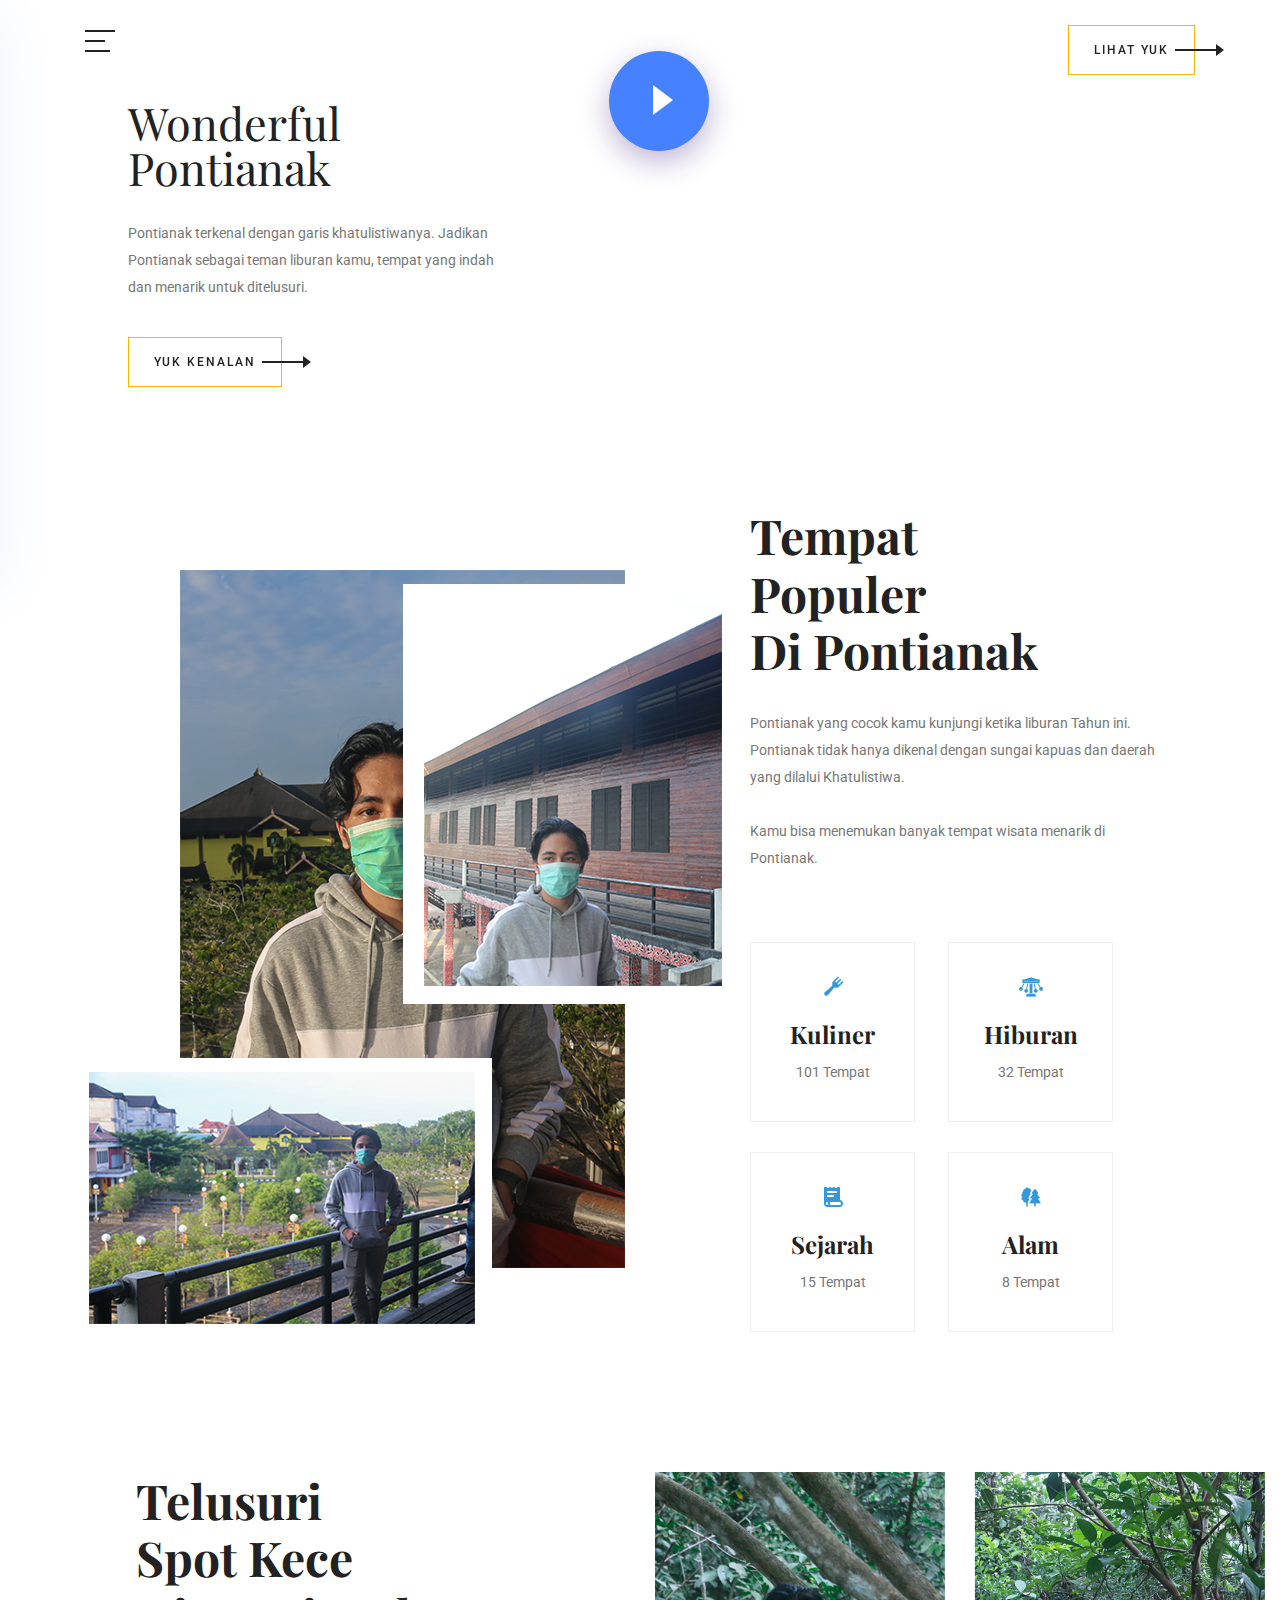
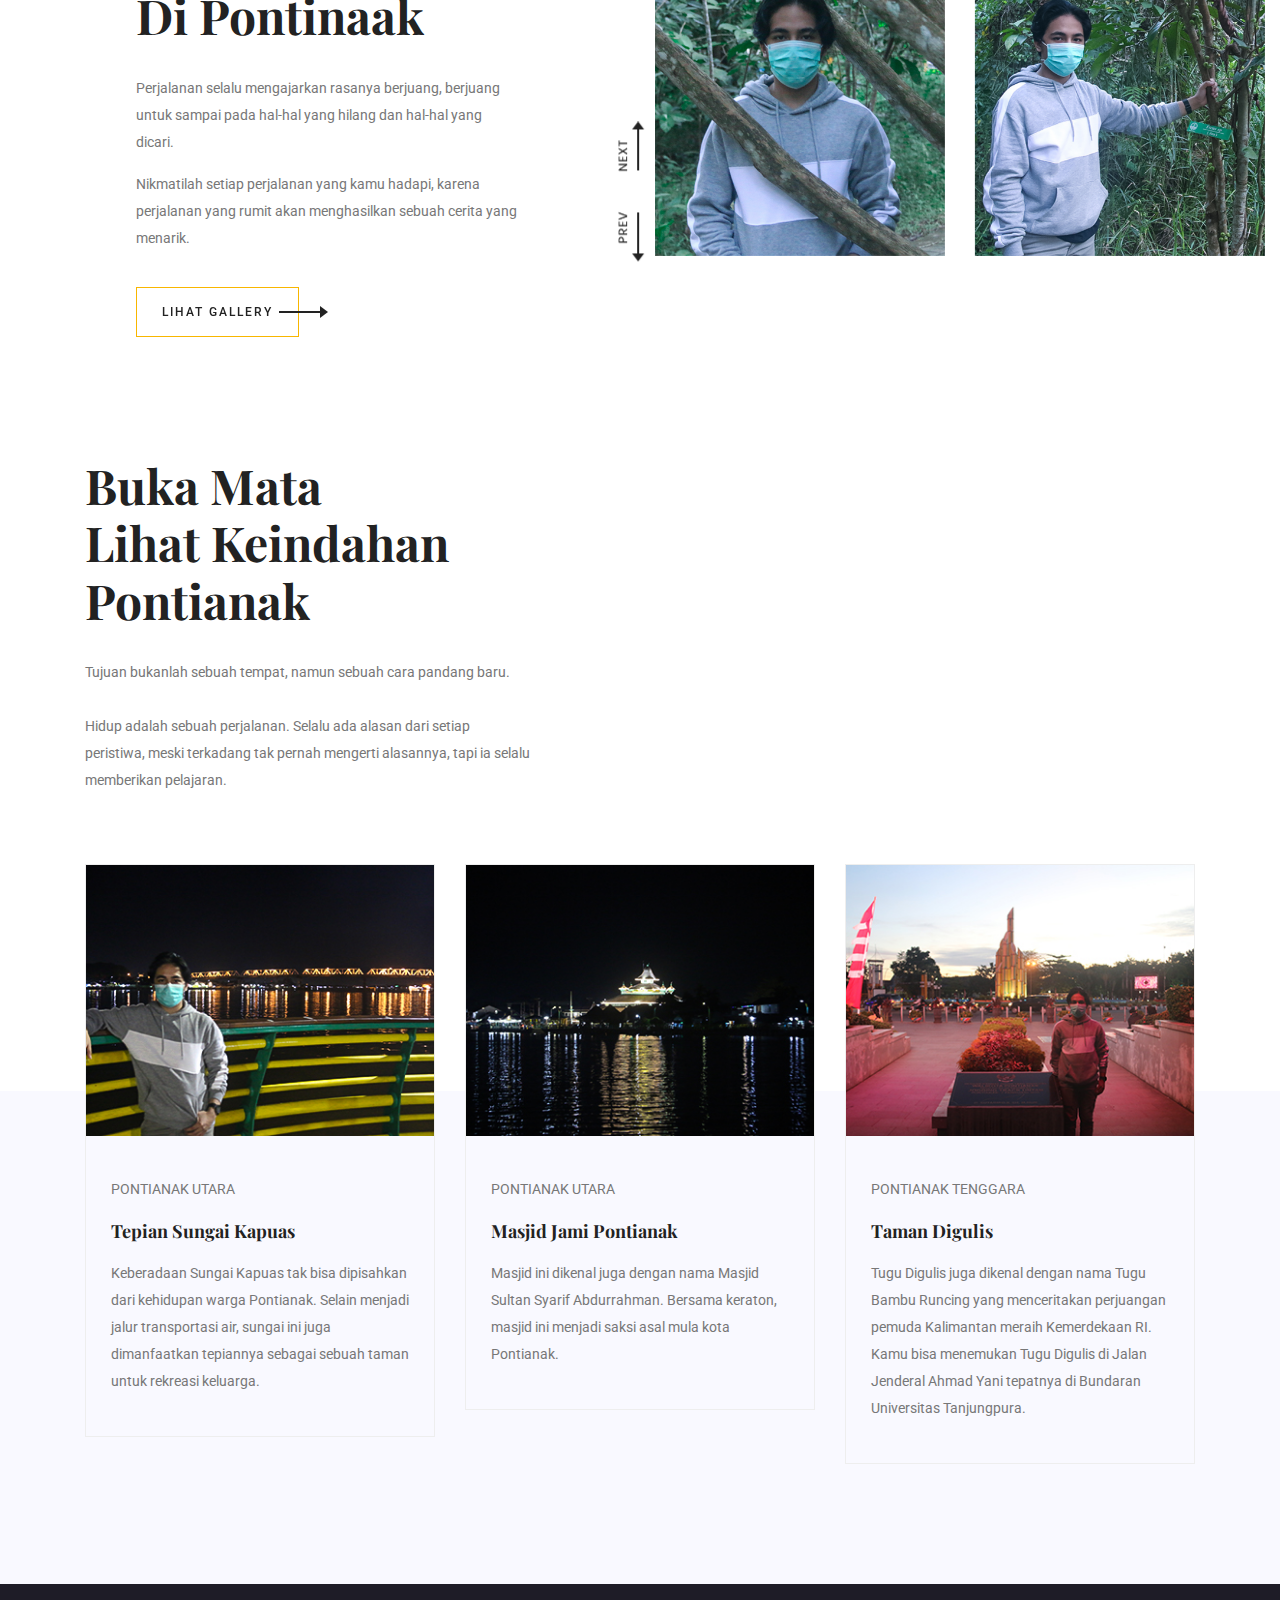
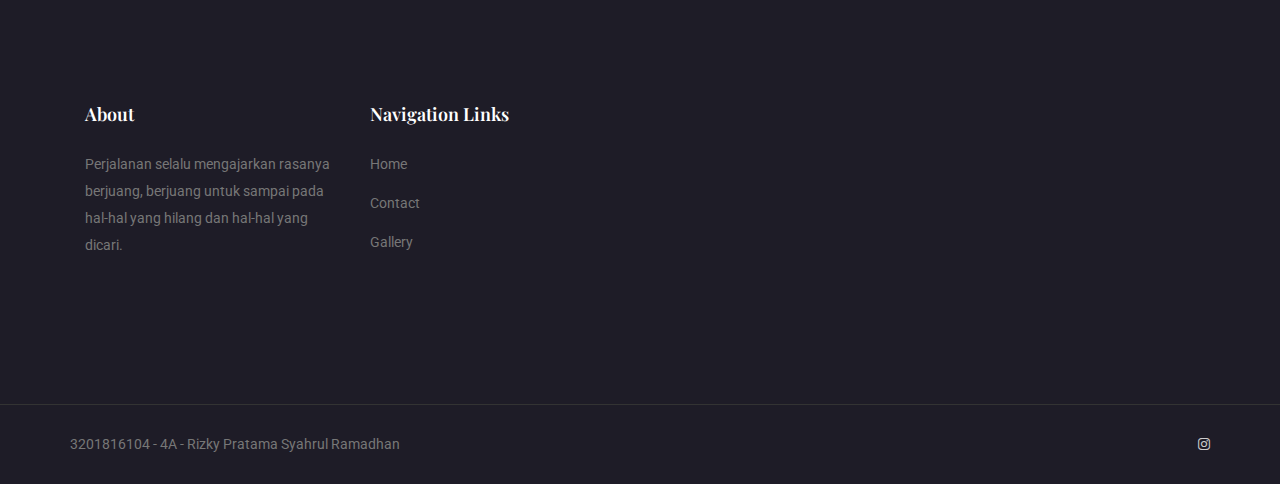
==== commit ce733d5d: "initial commit" ====
--- a/index.html
+++ b/index.html
@@ -111,7 +111,7 @@
 </div>
 <div class=info-content>
 <h4>Kuliner</h4>
-<p>135 Places</p>
+<p>101 Tempat</p>
 </div>
 </div>
 <div class=single_counter>
@@ -120,7 +120,7 @@
 </div>
 <div class=info-content>
 <h4>Hiburan</h4>
-<p>75 Places</p>
+<p>32 Tempat</p>
 </div>
 </div>
 </div>
@@ -131,7 +131,7 @@
 </div>
 <div class=info-content>
 <h4>Sejarah</h4>
-<p>150 Places</p>
+<p>15 Tempat</p>
 </div>
 </div>
 <div class=single_counter>
@@ -140,7 +140,7 @@
 </div>
 <div class=info-content>
 <h4>Alam</h4>
-<p>85 Places</p>
+<p>8 Tempat</p>
 </div>
 </div>
 </div>
@@ -158,7 +158,7 @@
 <h1>Telusuri <br>Spot Kece <br>di Pontinaak</h1>
 <p>Perjalanan selalu mengajarkan rasanya berjuang, berjuang untuk sampai pada hal-hal yang hilang dan hal-hal yang dicari.</p>
 <p>Nikmatilah setiap perjalanan yang kamu hadapi, karena perjalanan yang rumit akan menghasilkan sebuah cerita yang menarik.</p>
-<a href=# class=main_btn>
+<a href=gallery.html class=main_btn>
 Lihat Gallery
 <img src=img/next.png alt="">
 </a>
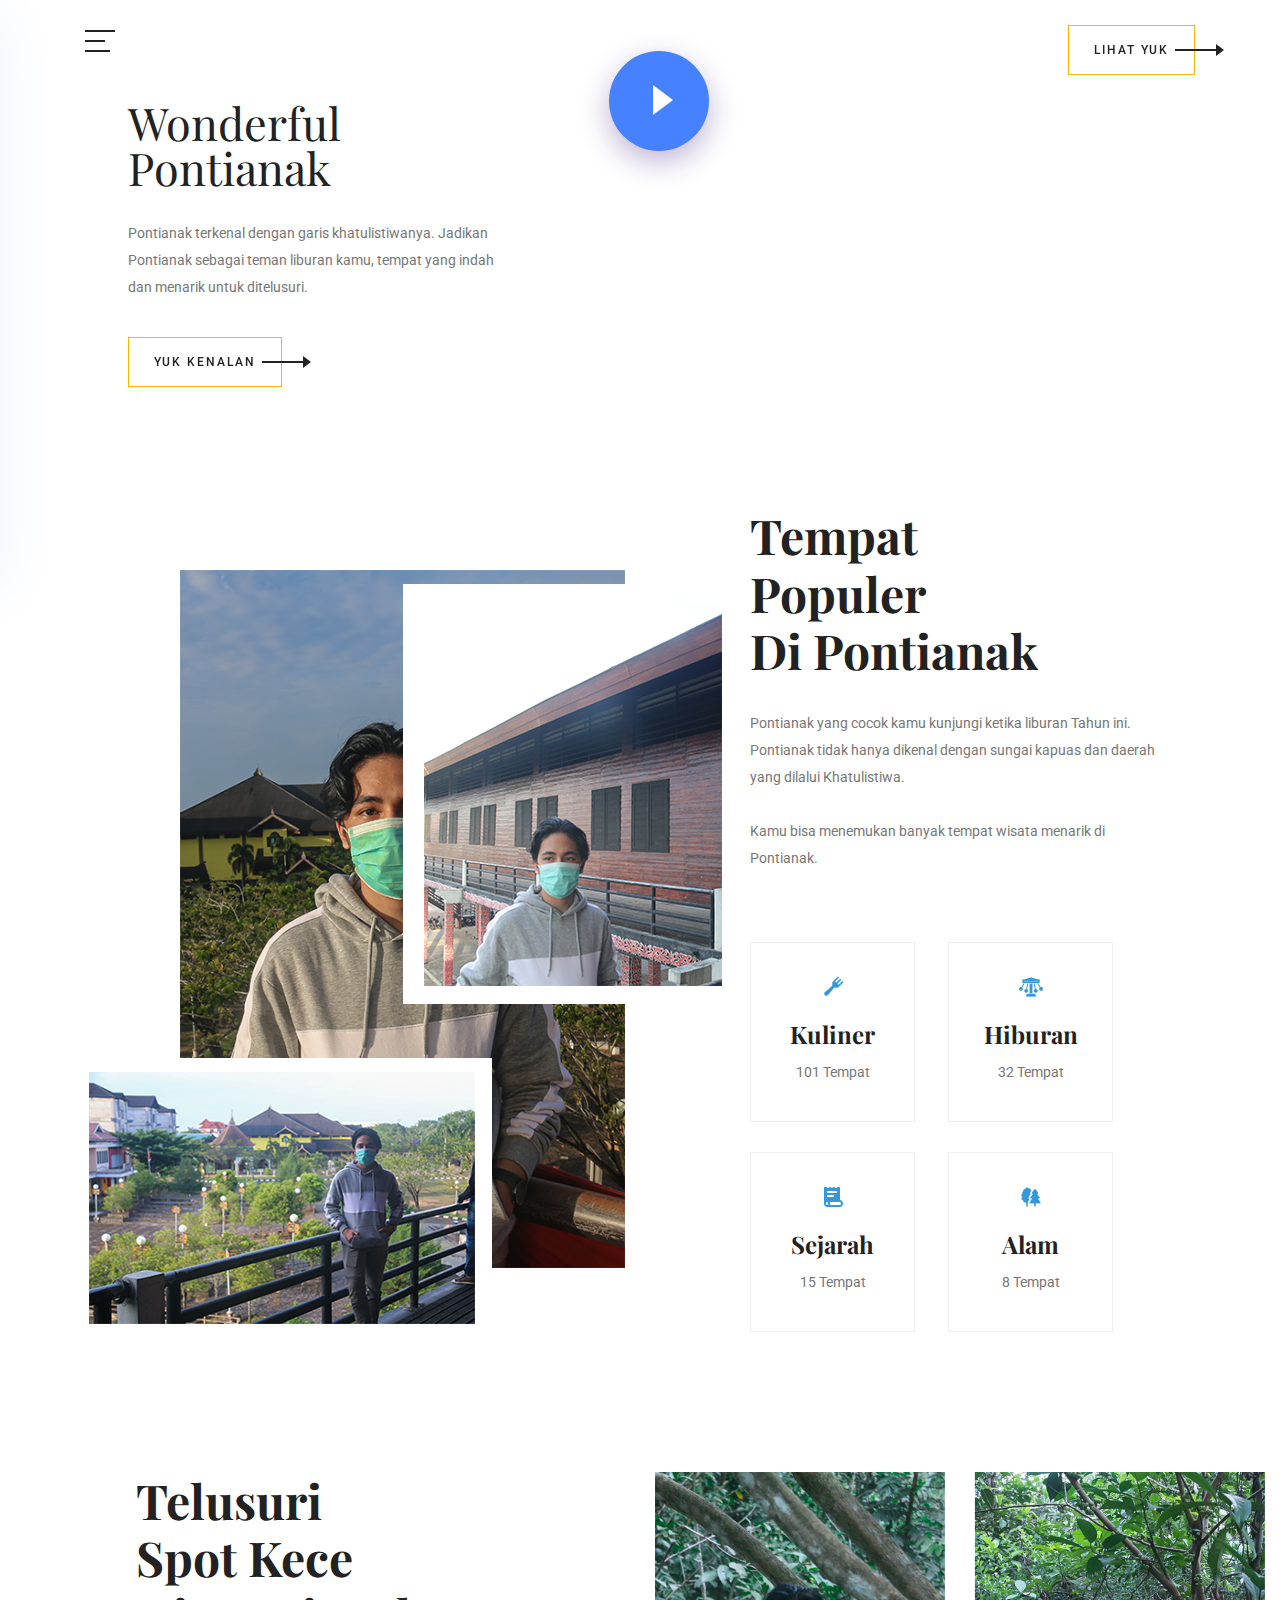
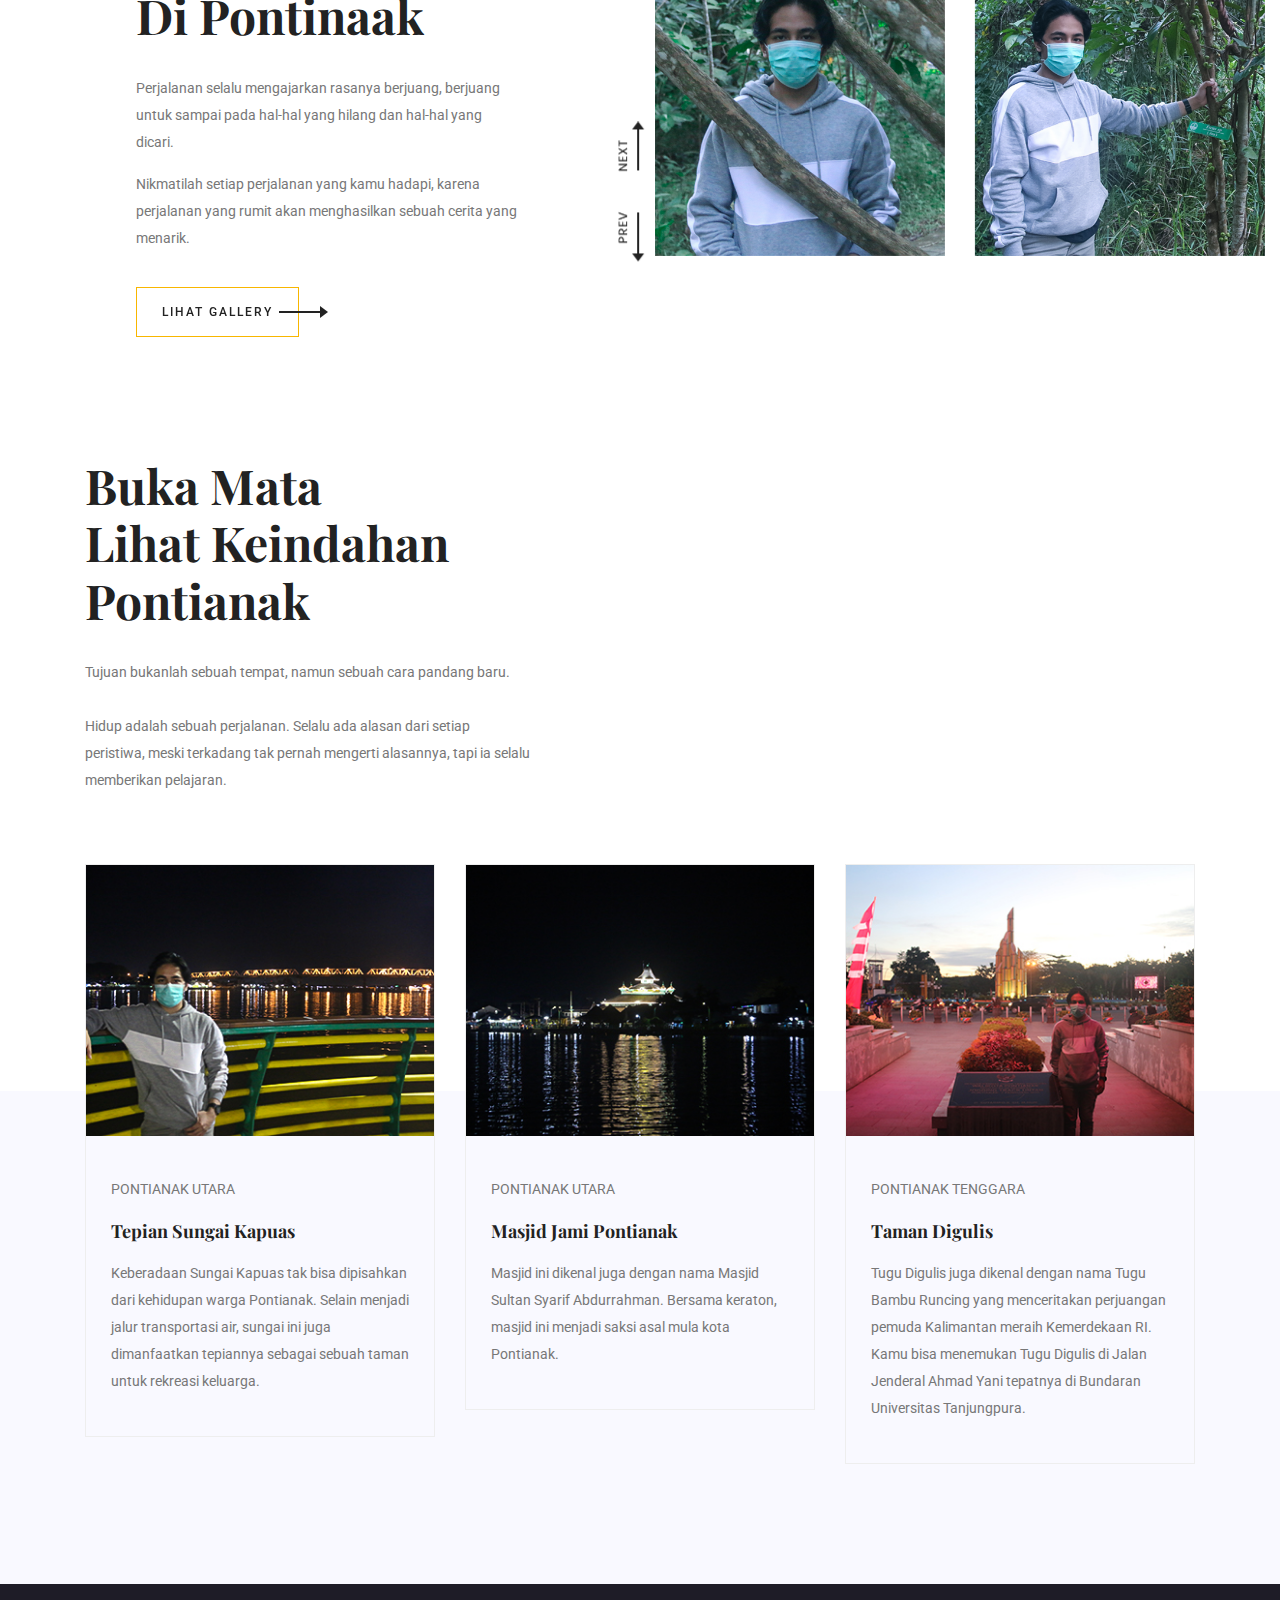
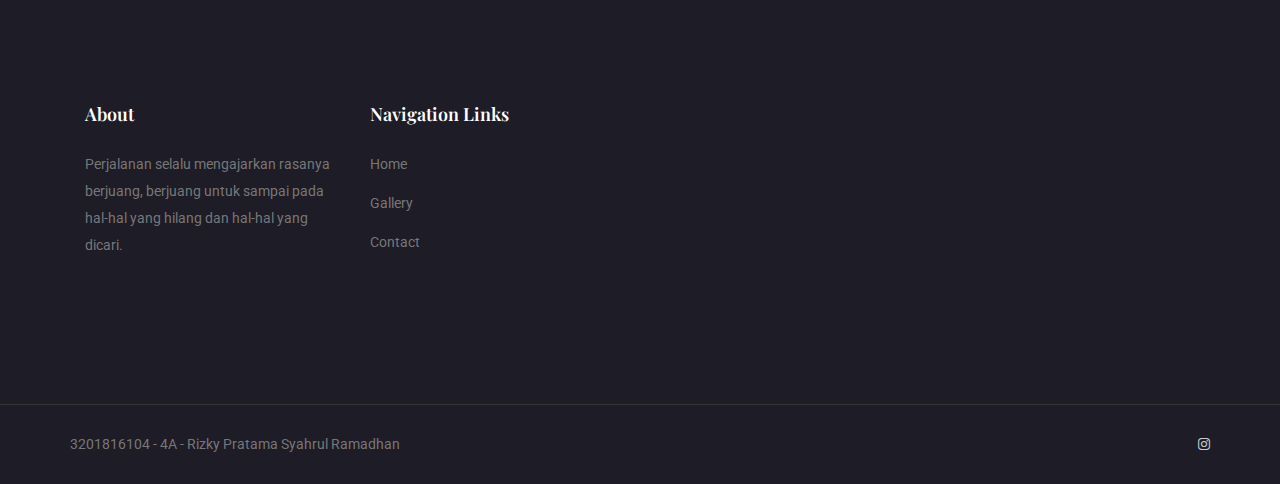
==== commit 7b09b86a: "initial commit" ====
--- a/index.html
+++ b/index.html
@@ -312,8 +312,8 @@
 <div class=row>
 <ul class="col footer-nav">
 <li><a href=index.html>Home</a></li>
+<li><a href=gallery.html>Gallery</a></li>
 <li><a href=contact.html>Contact</a></li>
-<li><a href=gallery.html>Gallery</a></li>
 </ul>
 </div>
 </div>
